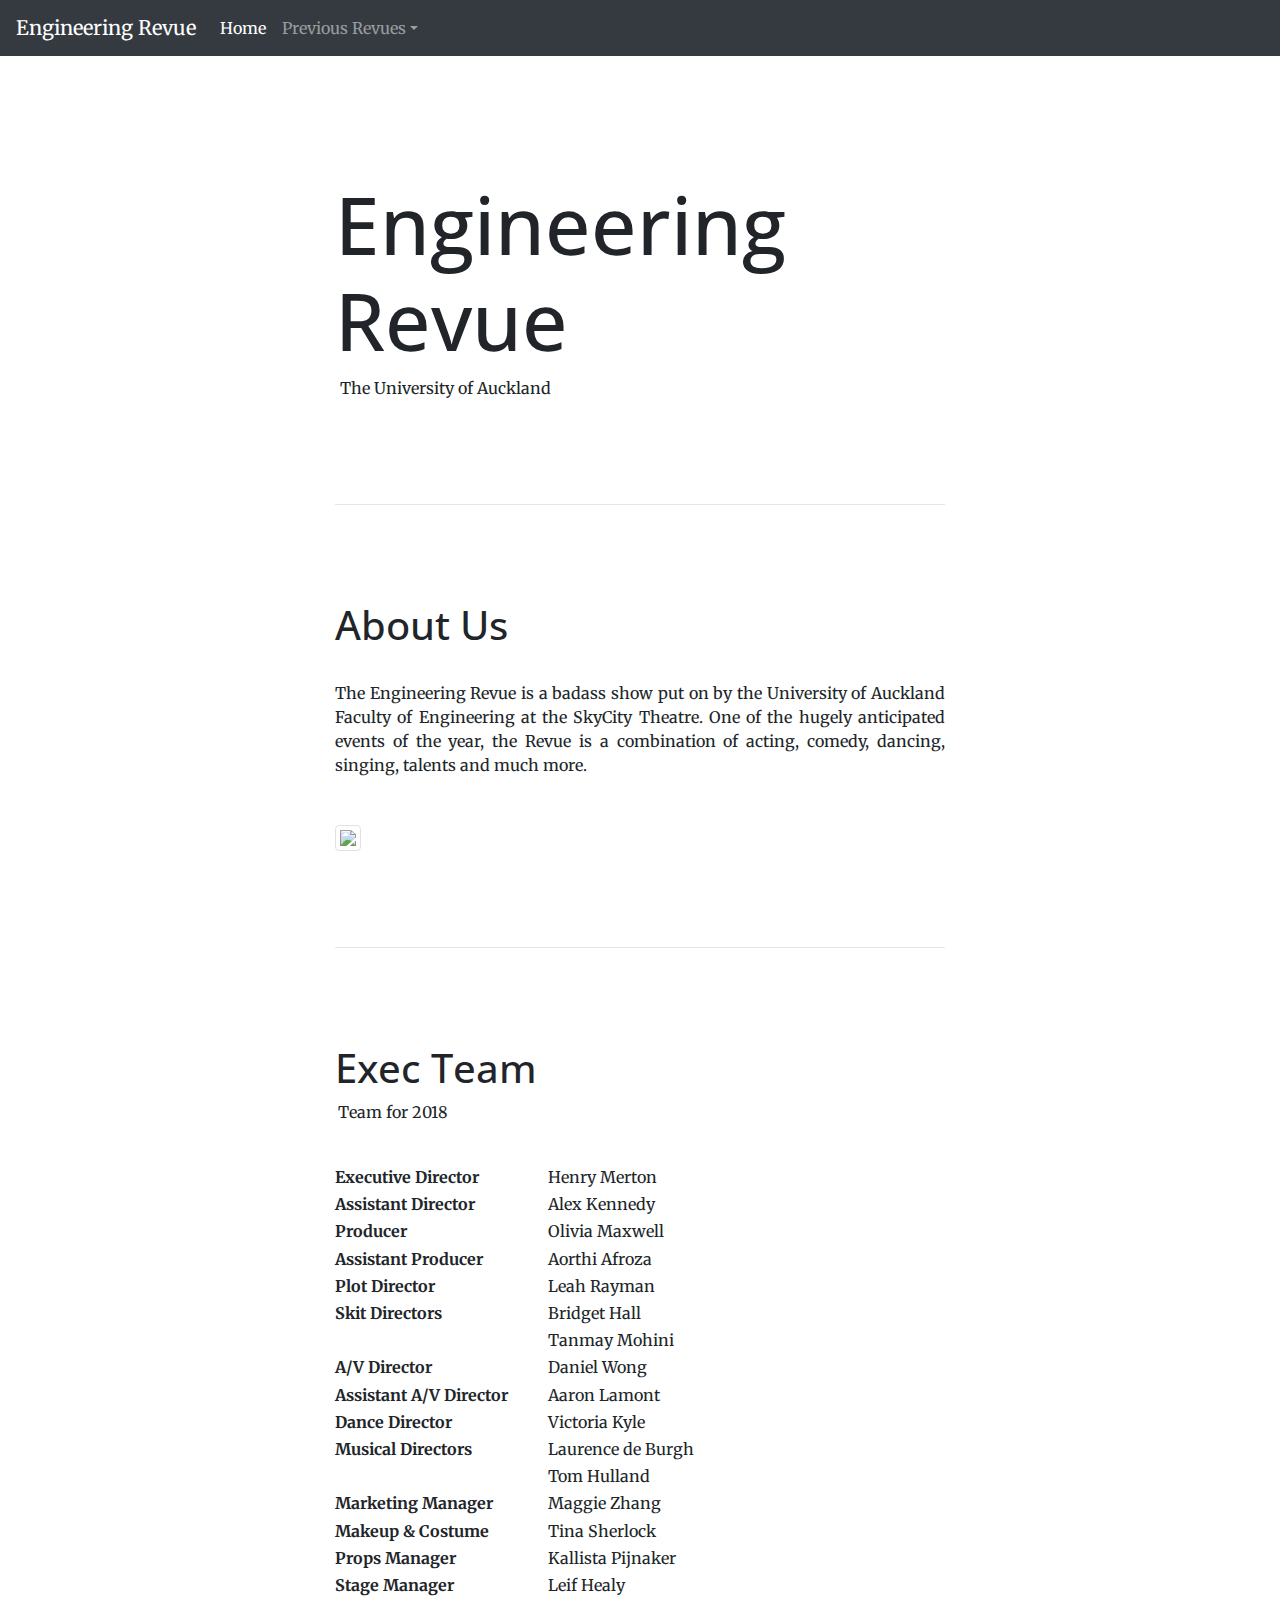
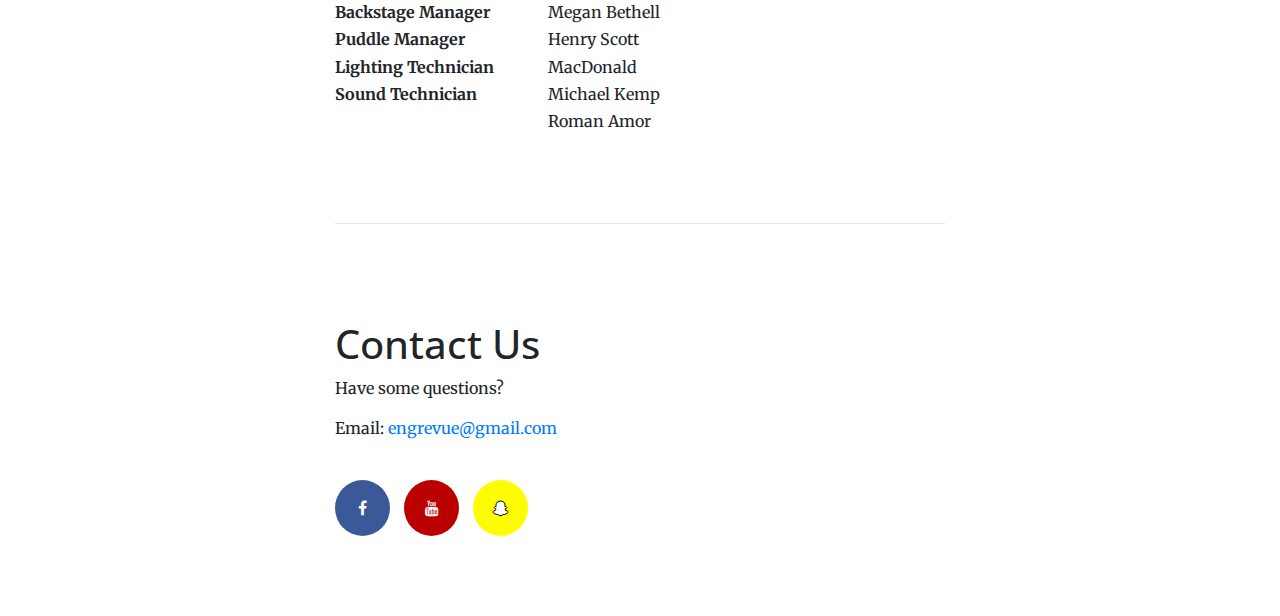
==== index.html @ 1dae5ab6 "Added bottom margin" ====
<!doctype html>
<html lang="en">
  <head>
    <meta charset="utf-8">
    <meta name="viewport" content="width=device-width, initial-scale=1, shrink-to-fit=no">
    <meta name="description" content="">
    <meta name="author" content="">
    <!-- <link rel="icon" href="../../../../favicon.ico"> -->

    <title>Engineering Revue</title>

    <!-- Bootstrap core CSS -->
    <link href="css/bootstrap.min.css" rel="stylesheet">

    <!-- Custom styles for this template -->
    <link href="css/style.css" rel="stylesheet">

    <!-- Google Fonts -->
    <link href="https://fonts.googleapis.com/css?family=Merriweather:400,700|Open+Sans:700" rel="stylesheet">

    <!-- Font Awesome -->
    <link rel="stylesheet" href="https://cdnjs.cloudflare.com/ajax/libs/font-awesome/4.7.0/css/font-awesome.min.css">
  </head>

  <body>
    <nav class="navbar navbar-expand-md navbar-dark bg-dark fixed-top">
      <a class="navbar-brand" href="index.html">Engineering Revue</a>
      <button class="navbar-toggler" type="button" data-toggle="collapse" data-target="#navbarsExampleDefault" aria-controls="navbarsExampleDefault" aria-expanded="false" aria-label="Toggle navigation">
        <span class="navbar-toggler-icon"></span>
      </button>

      <div class="collapse navbar-collapse" id="navbarsExampleDefault">
        <ul class="navbar-nav mr-auto">
          <li class="nav-item active">
            <a class="nav-link" href="index.html#home">Home <span class="sr-only">(current)</span></a>
          </li>
          <!-- <li class="nav-item">
            <a class="nav-link" href="#">Link</a>
          </li> -->
          <li class="nav-item dropdown">
            <a class="nav-link dropdown-toggle" id="dropdown01" data-toggle="dropdown" aria-haspopup="true" aria-expanded="false">Previous Revues</a>
            <div class="dropdown-menu" aria-labelledby="dropdown01">
              <a class="dropdown-item" href="#">2017 - 21 Symonds Street</a>
              <a class="dropdown-item" href="#">2016 - Avengineers</a>
              <a class="dropdown-item" href="#">2015 - Hack to the Future</a>
            </div>
          </li>
        </ul>
      </div>
    </nav>

    <div class="container-fluid">
      <div class="row" id="home">
        <div class="col-md-6 offset-md-3">
          <div class="section top">
            <h1 class="title-text">Engineering<br>Revue</h1>
            <p class="subtitle-text">The University of Auckland</p>
            <br><br><br>
            <hr>
          </div>
        </div>
      </div>

      <!-- About Section -->
      <div class="row">
        <div class="col-md-6 offset-md-3">
          <div class="section">
              <h1>About Us</h1>
              <br>
              <p align="justify">The Engineering Revue is a badass show put on by the University of Auckland Faculty of Engineering at the SkyCity Theatre. 
                One of the hugely anticipated events of the year, the Revue is a combination of acting, comedy, dancing, singing, talents and much more.
              </p>
              
              <img src="img/cast_photo.jpg" class="img-thumbnail images" style="width: 100%; height: auto">

              <br><br><br>
              <hr>
          </div>
        </div>
      </div>
      <!-- /About Section -->

      <!-- Exec Section -->
      <div class="row">
        <div class="col-md-6 offset-md-3">
          <div class="section">
              <h1>Exec Team</h1>
              <p class="subtitle">Team for 2018</p>

              <br>

              <div class="row"  style="line-height: 170%">
                <div class="col-md-4" style="font-weight: 700;">
                  Executive Director<br>
                  Assistant Director<br>
                  Producer<br>
                  Assistant Producer<br>
                  Plot Director<br>
                  Skit Directors<br><br>
                  A/V Director<br>
                  Assistant A/V Director<br>
                  Dance Director<br>
                  Musical Directors<br><br>
                  Marketing Manager<br>
                  Makeup & Costume<br>
                  Props Manager<br>
                  Stage Manager<br>
                  Backstage Manager<br>
                  Puddle Manager<br>
                  Lighting Technician<br>
                  Sound Technician
                </div>
                <div class="col-md-4">
                  Henry Merton<br>
                  Alex Kennedy<br>
                  Olivia Maxwell<br>
                  Aorthi Afroza<br>
                  Leah Rayman<br>
                  Bridget Hall<br>
                  Tanmay Mohini<br>
                  Daniel Wong<br>
                  Aaron Lamont<br>
                  Victoria Kyle<br>
                  Laurence de Burgh<br>
                  Tom Hulland<br>
                  Maggie Zhang<br>
                  Tina Sherlock<br>
                  Kallista Pijnaker<br>
                  Leif Healy<br>
                  Megan Bethell<br>
                  Henry Scott MacDonald<br>
                  Michael Kemp<br>
                  Roman Amor<br>
                </div>
              </div>

              <br><br><br>
              <hr>
          </div>
        </div>
      </div>
      <!-- /Exec Section -->

      <!-- Contact Section -->
      <div class="row">
          <div class="col-md-6 offset-md-3">
            <div class="section contact">
                <h1>Contact Us</h1>
                <p>Have some questions?</p>
                <p>Email: <a href="mailto:engrevue@gmail.com?Subject=Website%20Contact">engrevue@gmail.com</a></p>
                <br>
                <a href="https://www.facebook.com/EngineeringRevue/" class="fa fa-facebook"></a>
                <a href="https://www.youtube.com/user/Engrevue" class="fa fa-youtube"></a>
                <a href="https://www.snapchat.com/add/engrevue" class="fa fa-snapchat-ghost"></a>
            </div>
          </div>
        </div>
        <!-- /Contact Section -->
    </div>

    <!-- Bootstrap core JavaScript
    ================================================== -->
    <!-- Placed at the end of the document so the pages load faster -->
    <script src="https://code.jquery.com/jquery-3.3.1.min.js"crossorigin="anonymous"></script>
    <script>window.jQuery || document.write('<script src="js/jquery-3.3.1.min.js"><\/script>')</script>
    <script src="js/popper.min.js"></script>
    <script src="js/bootstrap.min.js"></script>
  </body>
</html>
---- css/style.css ----
body {
  background-color: white;
  font-family: 'Merriweather', serif;
  margin-top:  5rem;
  min-width: 410px;
}
h1, h2, h3, h4, h5, h6 {
  font-family: 'Open Sans', sans-serif;
}
.title-text {
  font-size: 5rem;
}
.subtitle-text {
  margin-left: 5px;
}
.subtitle {
  margin-left: 3px;
}
.section {
  padding-top: 4rem;
  margin-bottom: 2rem;
}
.section.top {
  padding-top: 6rem;
}
.section.contact {
  margin-bottom: 5rem;
}
.images {
  margin-top: 2rem;
  margin-bottom: 2rem;
}
.fa {
  padding: 20px;
  margin-right: 10px;
  font-size: 30px;
  width: 55px;
  text-align: center;
  text-decoration: none;
  border-radius: 50%;
}
.fa:hover {
  opacity: 0.7;
}
.fa-facebook {
  background: #3B5998;
  color: white;
}
.fa-youtube {
  background: #bb0000;
  color: white;
}
.fa-snapchat-ghost {
  background: #fffc00;
  color: white;
  text-shadow: -1px 0 black, 0 1px black, 1px 0 black, 0 -1px black;
}
@media only screen and (max-width: 550px) {
  .title-text {
    font-size: 4rem;
  }
  .section {
    padding-top: 2rem;
  }
}
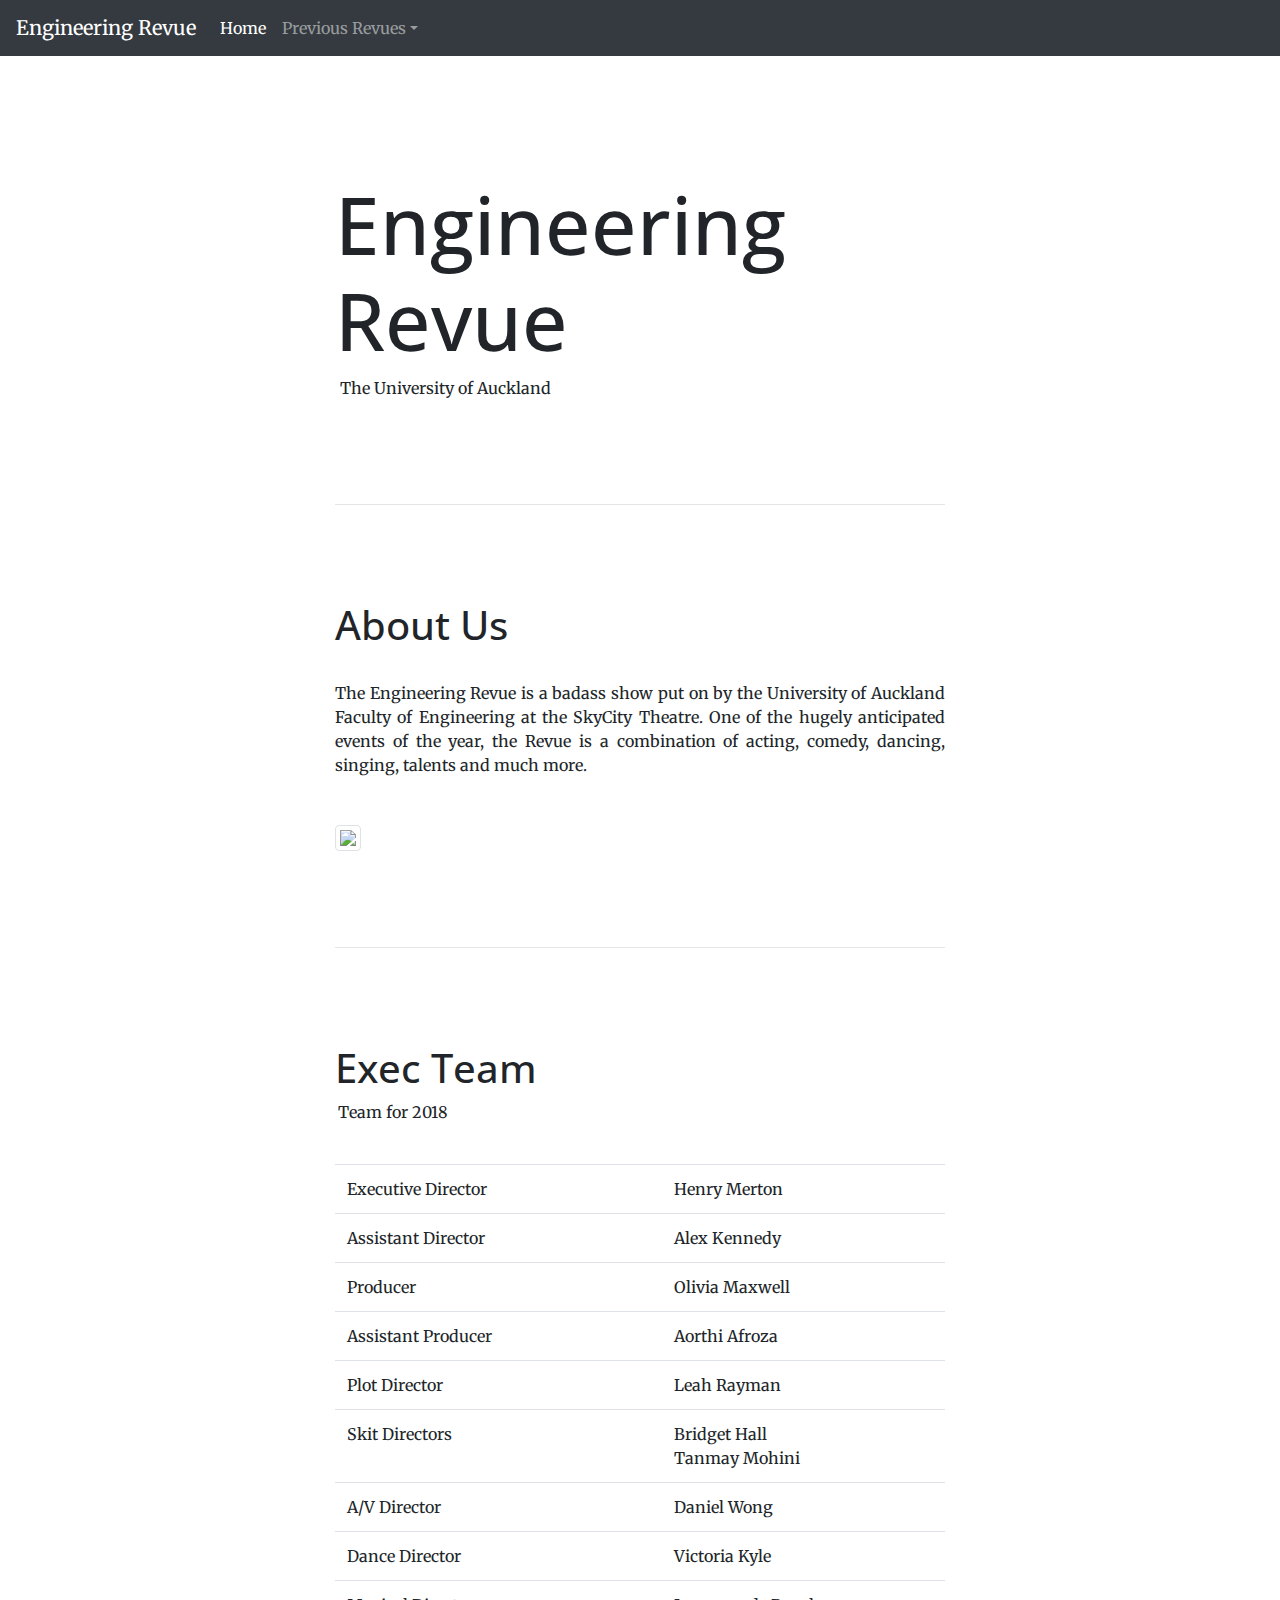
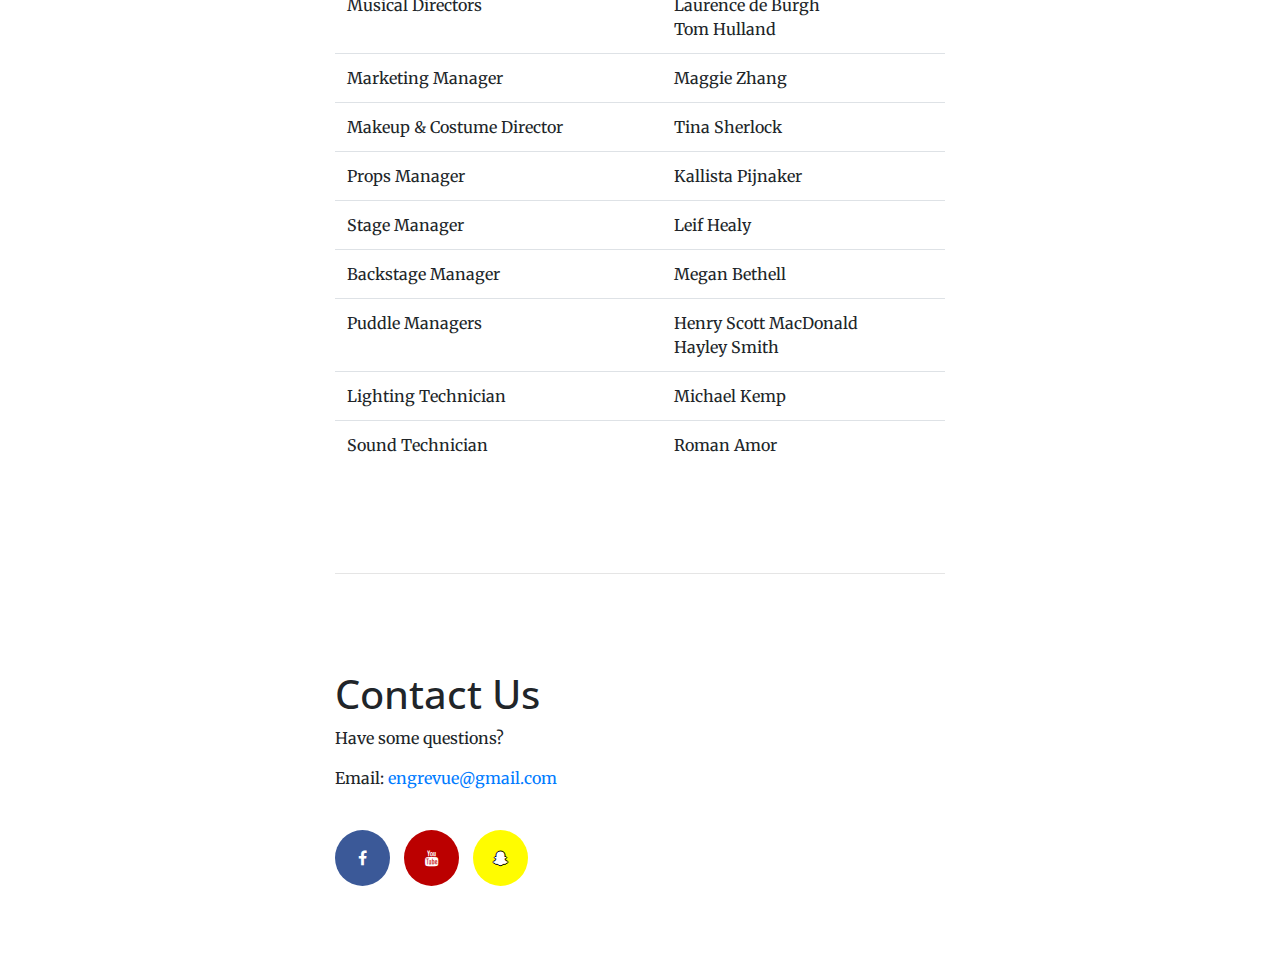
==== commit 62bd055e: "Made the Execs a table for mobile responsiveness" ====
--- a/index.html
+++ b/index.html
@@ -89,49 +89,79 @@
 
               <br>
 
-              <div class="row"  style="line-height: 170%">
-                <div class="col-md-4" style="font-weight: 700;">
-                  Executive Director<br>
-                  Assistant Director<br>
-                  Producer<br>
-                  Assistant Producer<br>
-                  Plot Director<br>
-                  Skit Directors<br><br>
-                  A/V Director<br>
-                  Assistant A/V Director<br>
-                  Dance Director<br>
-                  Musical Directors<br><br>
-                  Marketing Manager<br>
-                  Makeup & Costume<br>
-                  Props Manager<br>
-                  Stage Manager<br>
-                  Backstage Manager<br>
-                  Puddle Manager<br>
-                  Lighting Technician<br>
-                  Sound Technician
-                </div>
-                <div class="col-md-4">
-                  Henry Merton<br>
-                  Alex Kennedy<br>
-                  Olivia Maxwell<br>
-                  Aorthi Afroza<br>
-                  Leah Rayman<br>
-                  Bridget Hall<br>
-                  Tanmay Mohini<br>
-                  Daniel Wong<br>
-                  Aaron Lamont<br>
-                  Victoria Kyle<br>
-                  Laurence de Burgh<br>
-                  Tom Hulland<br>
-                  Maggie Zhang<br>
-                  Tina Sherlock<br>
-                  Kallista Pijnaker<br>
-                  Leif Healy<br>
-                  Megan Bethell<br>
-                  Henry Scott MacDonald<br>
-                  Michael Kemp<br>
-                  Roman Amor<br>
-                </div>
+              <div class="table-responsive">
+                <table class="table table-hover">
+                  <tbody>
+                    <tr>
+                      <td>Executive Director</td>
+                      <td>Henry Merton</td>
+                    </tr>
+                    <tr>
+                      <td>Assistant Director</td>
+                      <td>Alex Kennedy</td>
+                    </tr>
+                    <tr>
+                      <td>Producer</td>
+                      <td>Olivia Maxwell</td>
+                    </tr>
+                    <tr>
+                      <td>Assistant Producer</td>
+                      <td>Aorthi Afroza</td>
+                    </tr>
+                    <tr>
+                      <td>Plot Director</td>
+                      <td>Leah Rayman</td>
+                    </tr>
+                    <tr>
+                      <td>Skit Directors</td>
+                      <td>Bridget Hall<br>Tanmay Mohini</td>
+                    </tr>
+                    <tr>
+                      <td>A/V Director</td>
+                      <td>Daniel Wong</td>
+                    </tr>      
+                    <tr>
+                      <td>Dance Director</td>
+                      <td>Victoria Kyle</td>
+                    </tr>   
+                    <tr>
+                      <td>Musical Directors</td>
+                      <td>Laurence de Burgh<br>Tom Hulland</td>
+                    </tr>  
+                    <tr>
+                      <td>Marketing Manager</td>
+                      <td>Maggie Zhang</td>
+                    </tr> 
+                    <tr>
+                      <td>Makeup & Costume Director</td>
+                      <td>Tina Sherlock</td>
+                    </tr>   
+                    <tr>
+                      <td>Props Manager</td>
+                      <td>Kallista Pijnaker</td>
+                    </tr>      
+                    <tr>
+                      <td>Stage Manager</td>
+                      <td>Leif Healy</td>
+                    </tr>    
+                    <tr>
+                      <td>Backstage Manager</td>
+                      <td>Megan Bethell</td>
+                    </tr> 
+                    <tr>
+                      <td>Puddle Managers</td>
+                      <td>Henry Scott MacDonald<br>Hayley Smith</td>
+                    </tr> 
+                    <tr>
+                      <td>Lighting Technician</td>
+                      <td>Michael Kemp</td>
+                    </tr> 
+                    <tr>
+                      <td>Sound Technician</td>
+                      <td>Roman Amor</td>
+                    </tr> 
+                  </tbody>
+                </table>
               </div>
 
               <br><br><br>
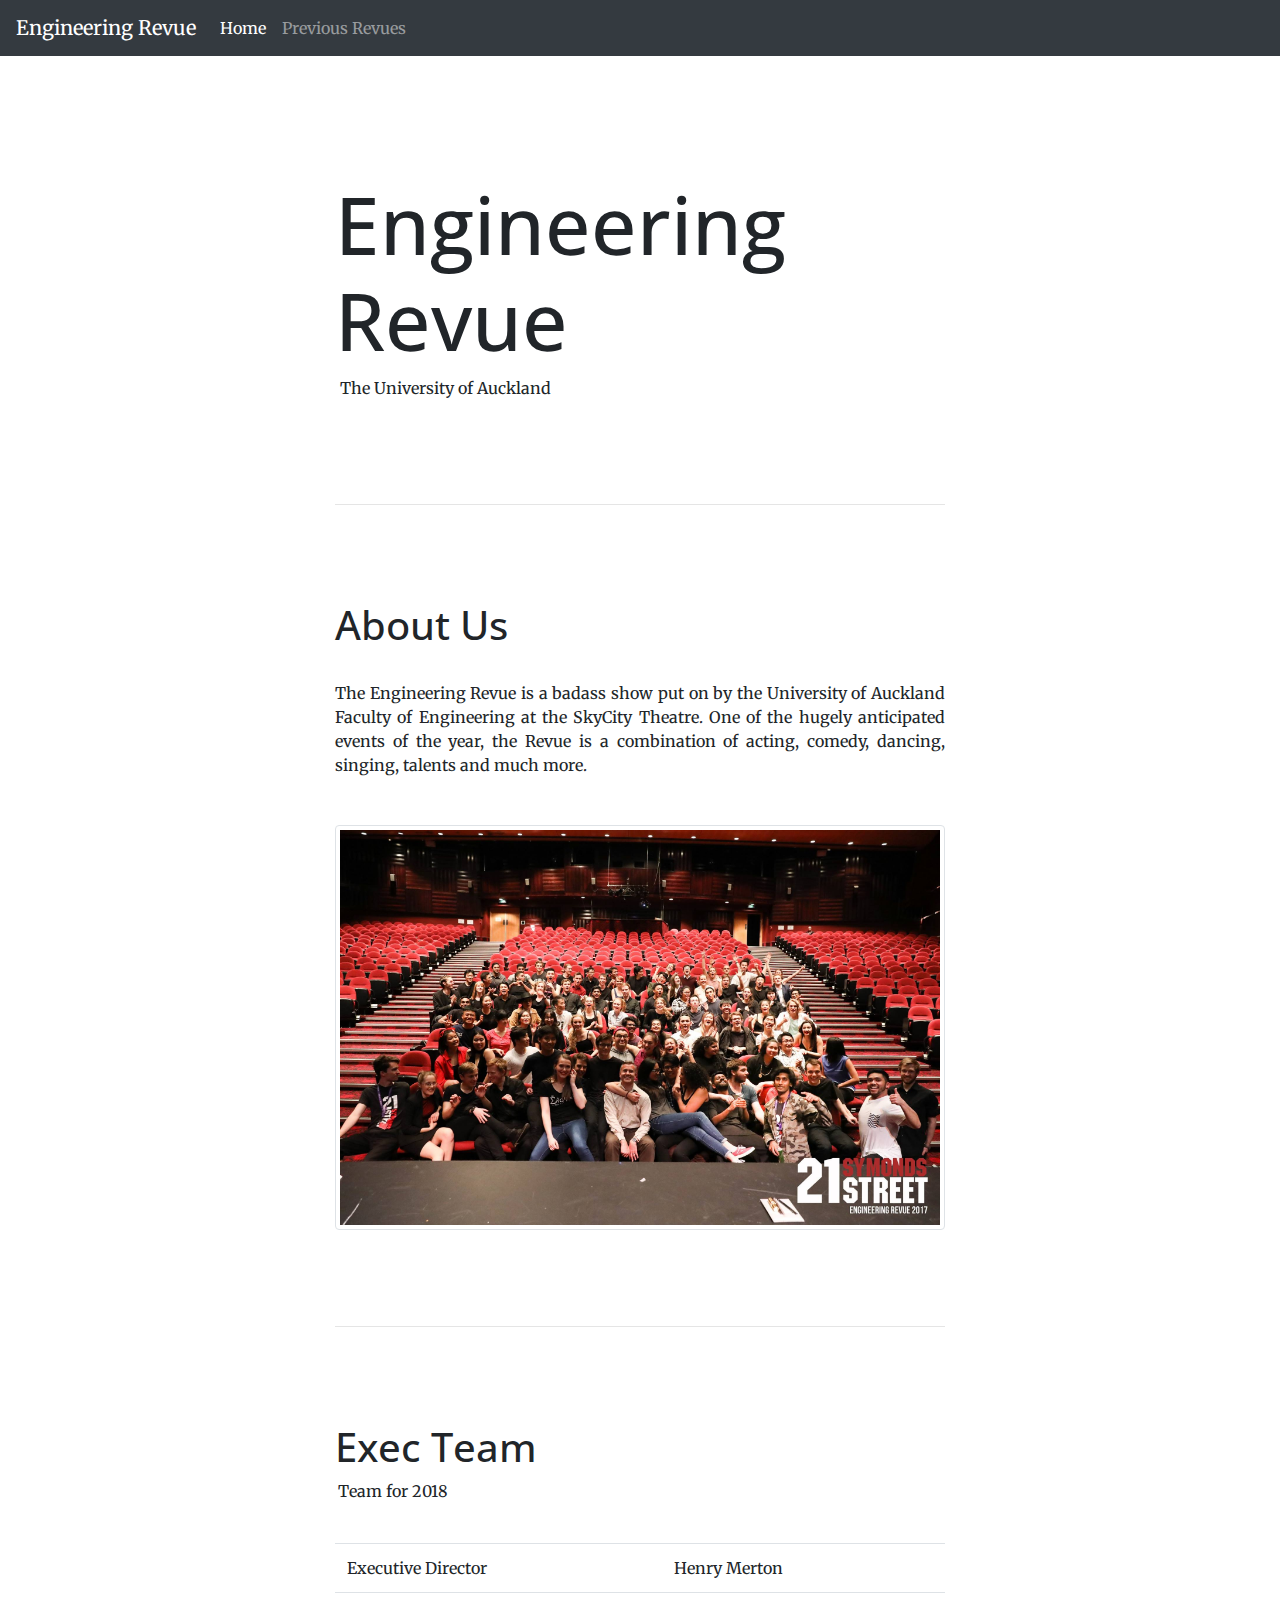
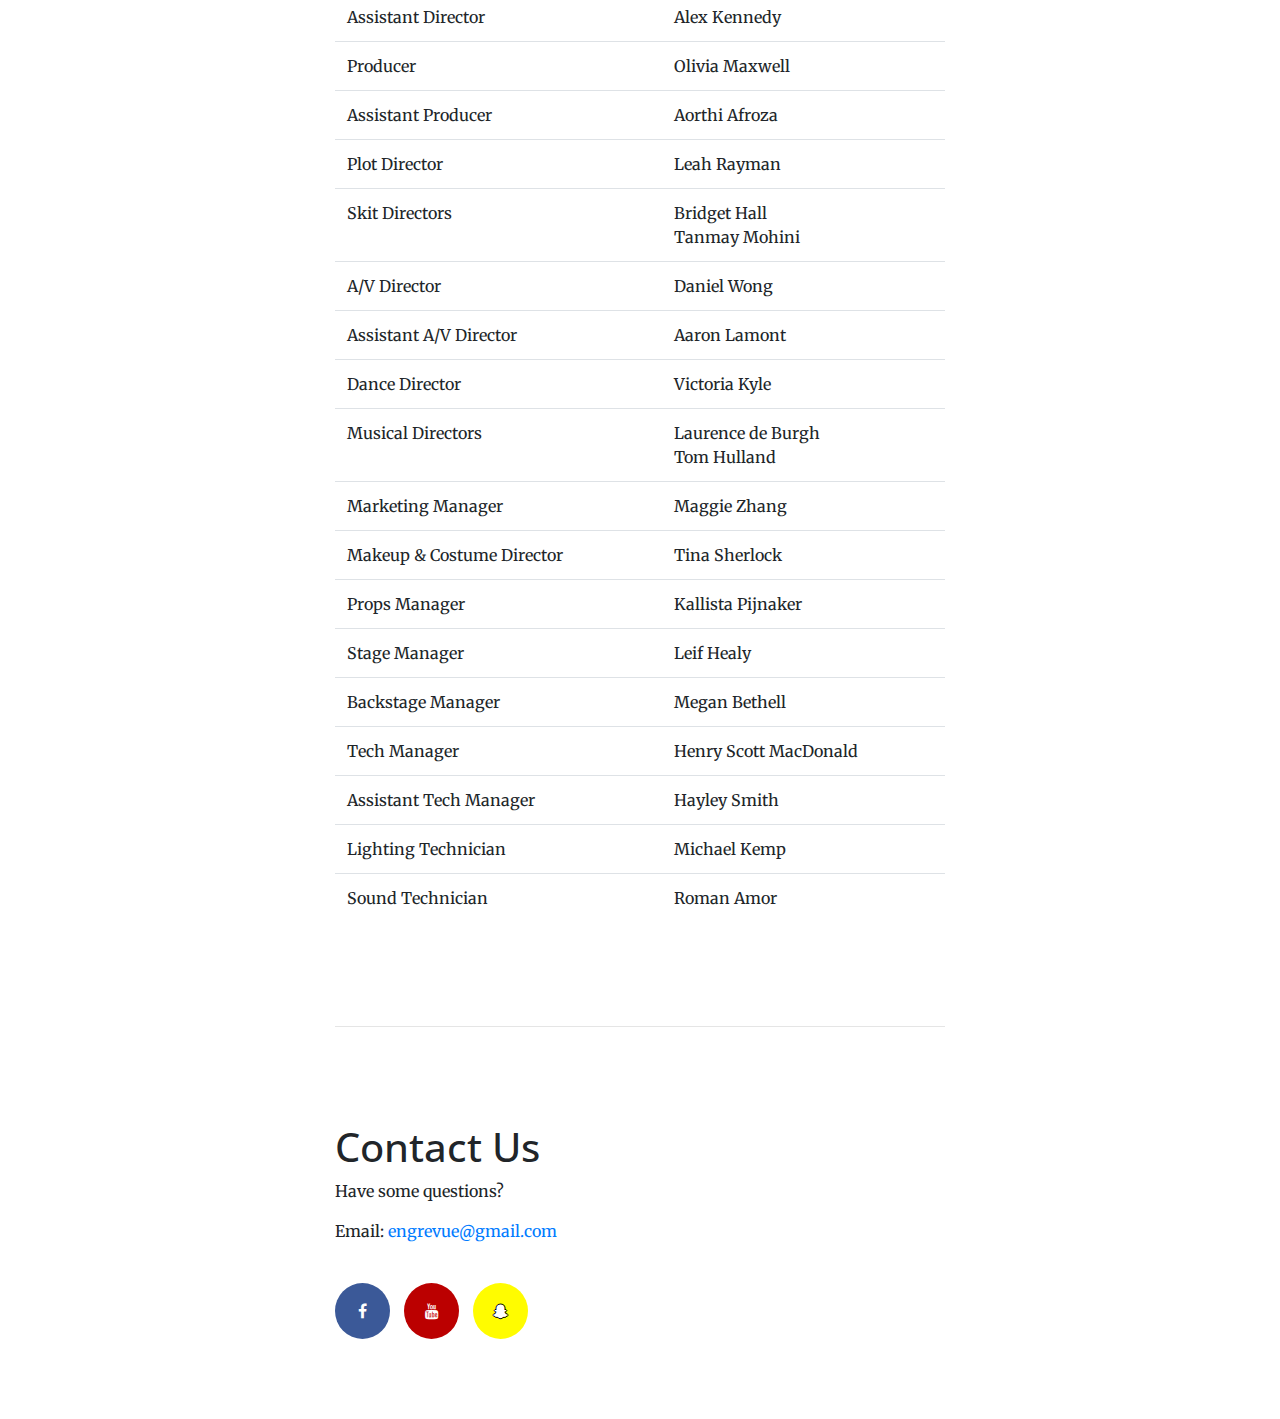
==== commit fdcbb0bc: "Added videos to 2016 along with photos" ====
--- a/index.html
+++ b/index.html
@@ -3,8 +3,8 @@
   <head>
     <meta charset="utf-8">
     <meta name="viewport" content="width=device-width, initial-scale=1, shrink-to-fit=no">
-    <meta name="description" content="">
-    <meta name="author" content="">
+    <meta name="description" content="UoA Engineering Revue">
+    <meta name="author" content="Daniel Wong">
     <!-- <link rel="icon" href="../../../../favicon.ico"> -->
 
     <title>Engineering Revue</title>
@@ -34,16 +34,8 @@
           <li class="nav-item active">
             <a class="nav-link" href="index.html#home">Home <span class="sr-only">(current)</span></a>
           </li>
-          <!-- <li class="nav-item">
-            <a class="nav-link" href="#">Link</a>
-          </li> -->
-          <li class="nav-item dropdown">
-            <a class="nav-link dropdown-toggle" id="dropdown01" data-toggle="dropdown" aria-haspopup="true" aria-expanded="false">Previous Revues</a>
-            <div class="dropdown-menu" aria-labelledby="dropdown01">
-              <a class="dropdown-item" href="#">2017 - 21 Symonds Street</a>
-              <a class="dropdown-item" href="#">2016 - Avengineers</a>
-              <a class="dropdown-item" href="#">2015 - Hack to the Future</a>
-            </div>
+          <li class="nav-item">
+            <a class="nav-link" href="previous/previous.html">Previous Revues</a>
           </li>
         </ul>
       </div>
@@ -71,7 +63,7 @@
                 One of the hugely anticipated events of the year, the Revue is a combination of acting, comedy, dancing, singing, talents and much more.
               </p>
               
-              <img src="img/cast_photo.jpg" class="img-thumbnail images" style="width: 100%; height: auto">
+              <img src="img/cast_2017.jpg" class="img-thumbnail images" style="width: 100%; height: auto">
 
               <br><br><br>
               <hr>
@@ -119,7 +111,11 @@
                     <tr>
                       <td>A/V Director</td>
                       <td>Daniel Wong</td>
-                    </tr>      
+                    </tr>
+                    <tr>
+                      <td>Assistant A/V Director</td>
+                      <td>Aaron Lamont</td>
+                    </tr>         
                     <tr>
                       <td>Dance Director</td>
                       <td>Victoria Kyle</td>
@@ -149,8 +145,12 @@
                       <td>Megan Bethell</td>
                     </tr> 
                     <tr>
-                      <td>Puddle Managers</td>
-                      <td>Henry Scott MacDonald<br>Hayley Smith</td>
+                      <td>Tech Manager</td>
+                      <td>Henry Scott MacDonald</td>
+                    </tr> 
+                    <tr>
+                      <td>Assistant Tech Manager</td>
+                      <td>Hayley Smith</td>
                     </tr> 
                     <tr>
                       <td>Lighting Technician</td>
@@ -174,7 +174,7 @@
       <!-- Contact Section -->
       <div class="row">
           <div class="col-md-6 offset-md-3">
-            <div class="section contact">
+            <div class="section bottom">
                 <h1>Contact Us</h1>
                 <p>Have some questions?</p>
                 <p>Email: <a href="mailto:engrevue@gmail.com?Subject=Website%20Contact">engrevue@gmail.com</a></p>
--- a/css/style.css
+++ b/css/style.css
@@ -23,12 +23,16 @@
 .section.top {
   padding-top: 6rem;
 }
-.section.contact {
+.section.bottom {
   margin-bottom: 5rem;
 }
 .images {
   margin-top: 2rem;
   margin-bottom: 2rem;
+}
+.image-fill {
+  width: 100%;
+  height: auto;
 }
 .fa {
   padding: 20px;
@@ -55,6 +59,29 @@
   color: white;
   text-shadow: -1px 0 black, 0 1px black, 1px 0 black, 0 -1px black;
 }
+.videoWrapper {
+	position: relative;
+	padding-bottom: 56.25%; /* 16:9 */
+	padding-top: 25px;
+	height: 0;
+}
+.videoWrapper iframe {
+	position: absolute;
+	top: 0;
+	left: 0;
+	width: 100%;
+	height: 100%;
+}
+.listing {
+  margin: 2rem;
+  margin-bottom: 4rem;
+}
+.poster {
+  width: 100%; 
+  height: auto; 
+  margin-top: 8px;
+  margin-bottom: 1rem;
+}
 @media only screen and (max-width: 550px) {
   .title-text {
     font-size: 4rem;
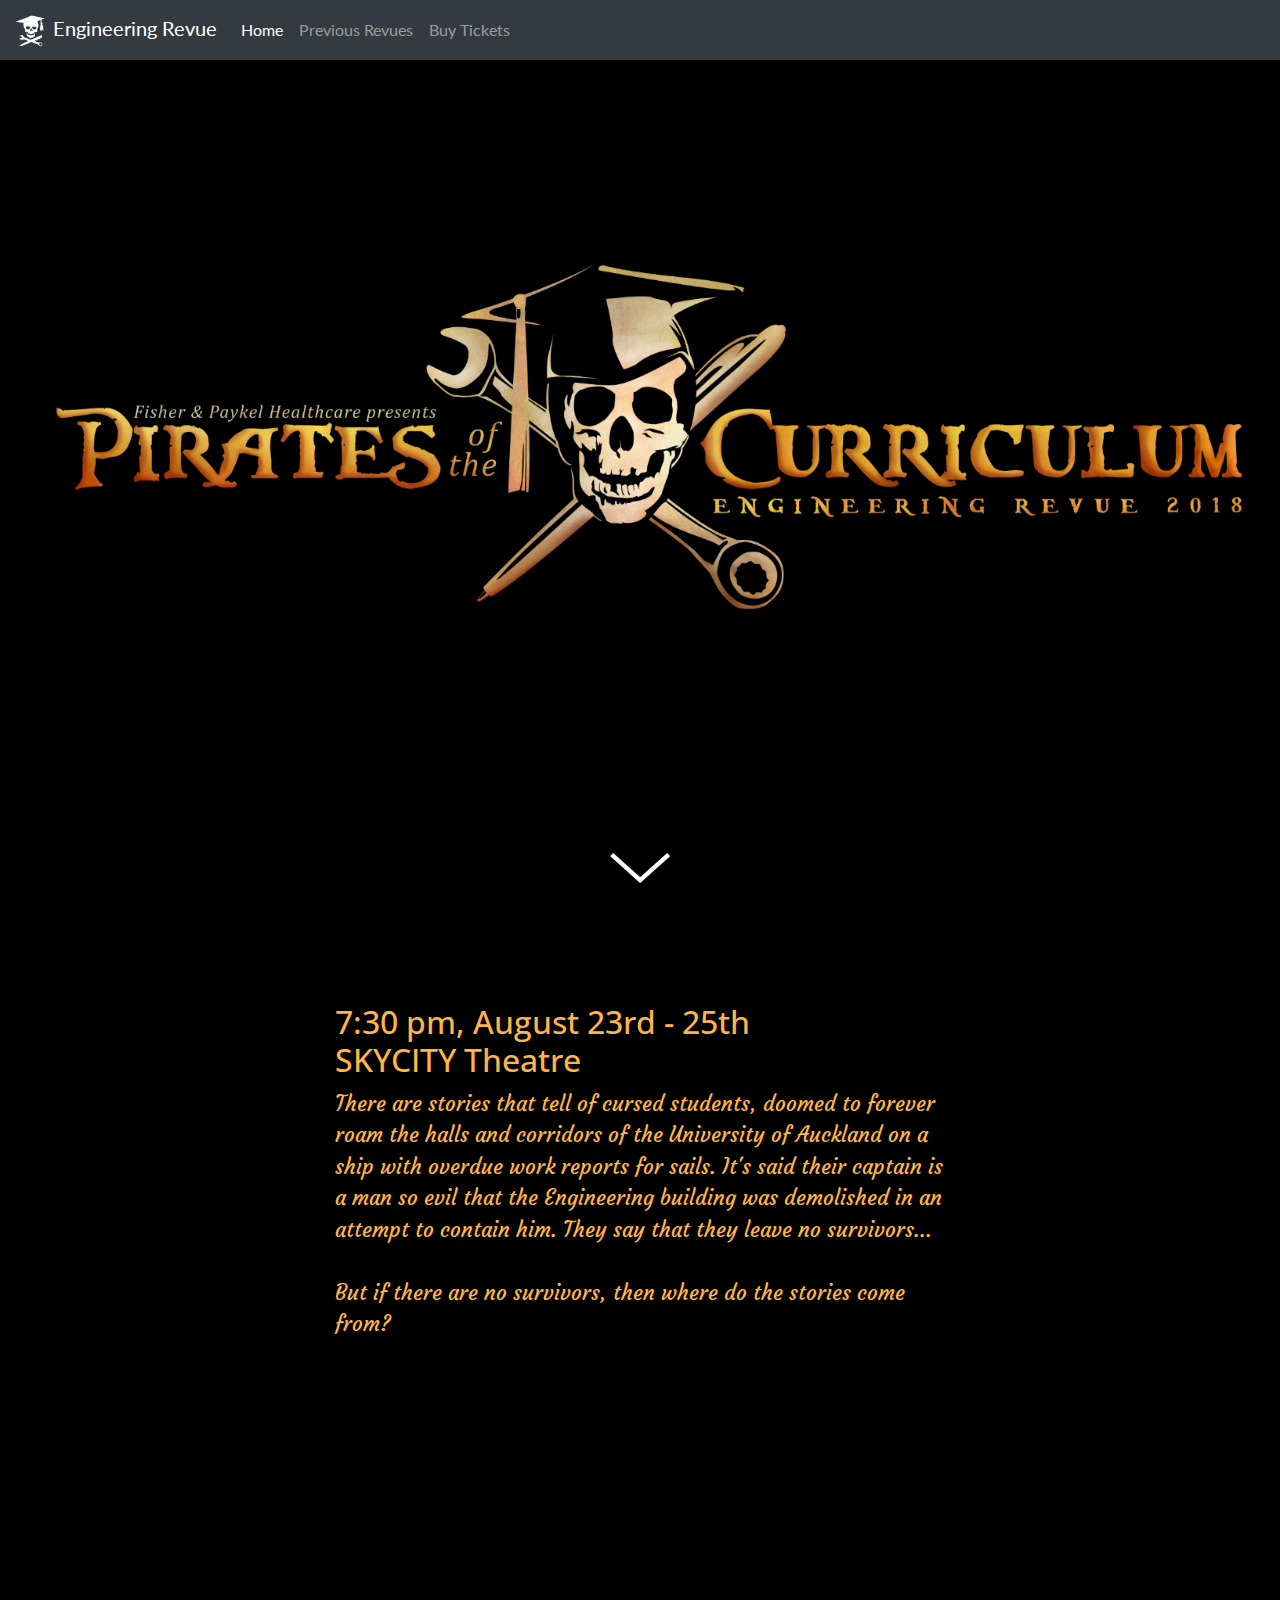
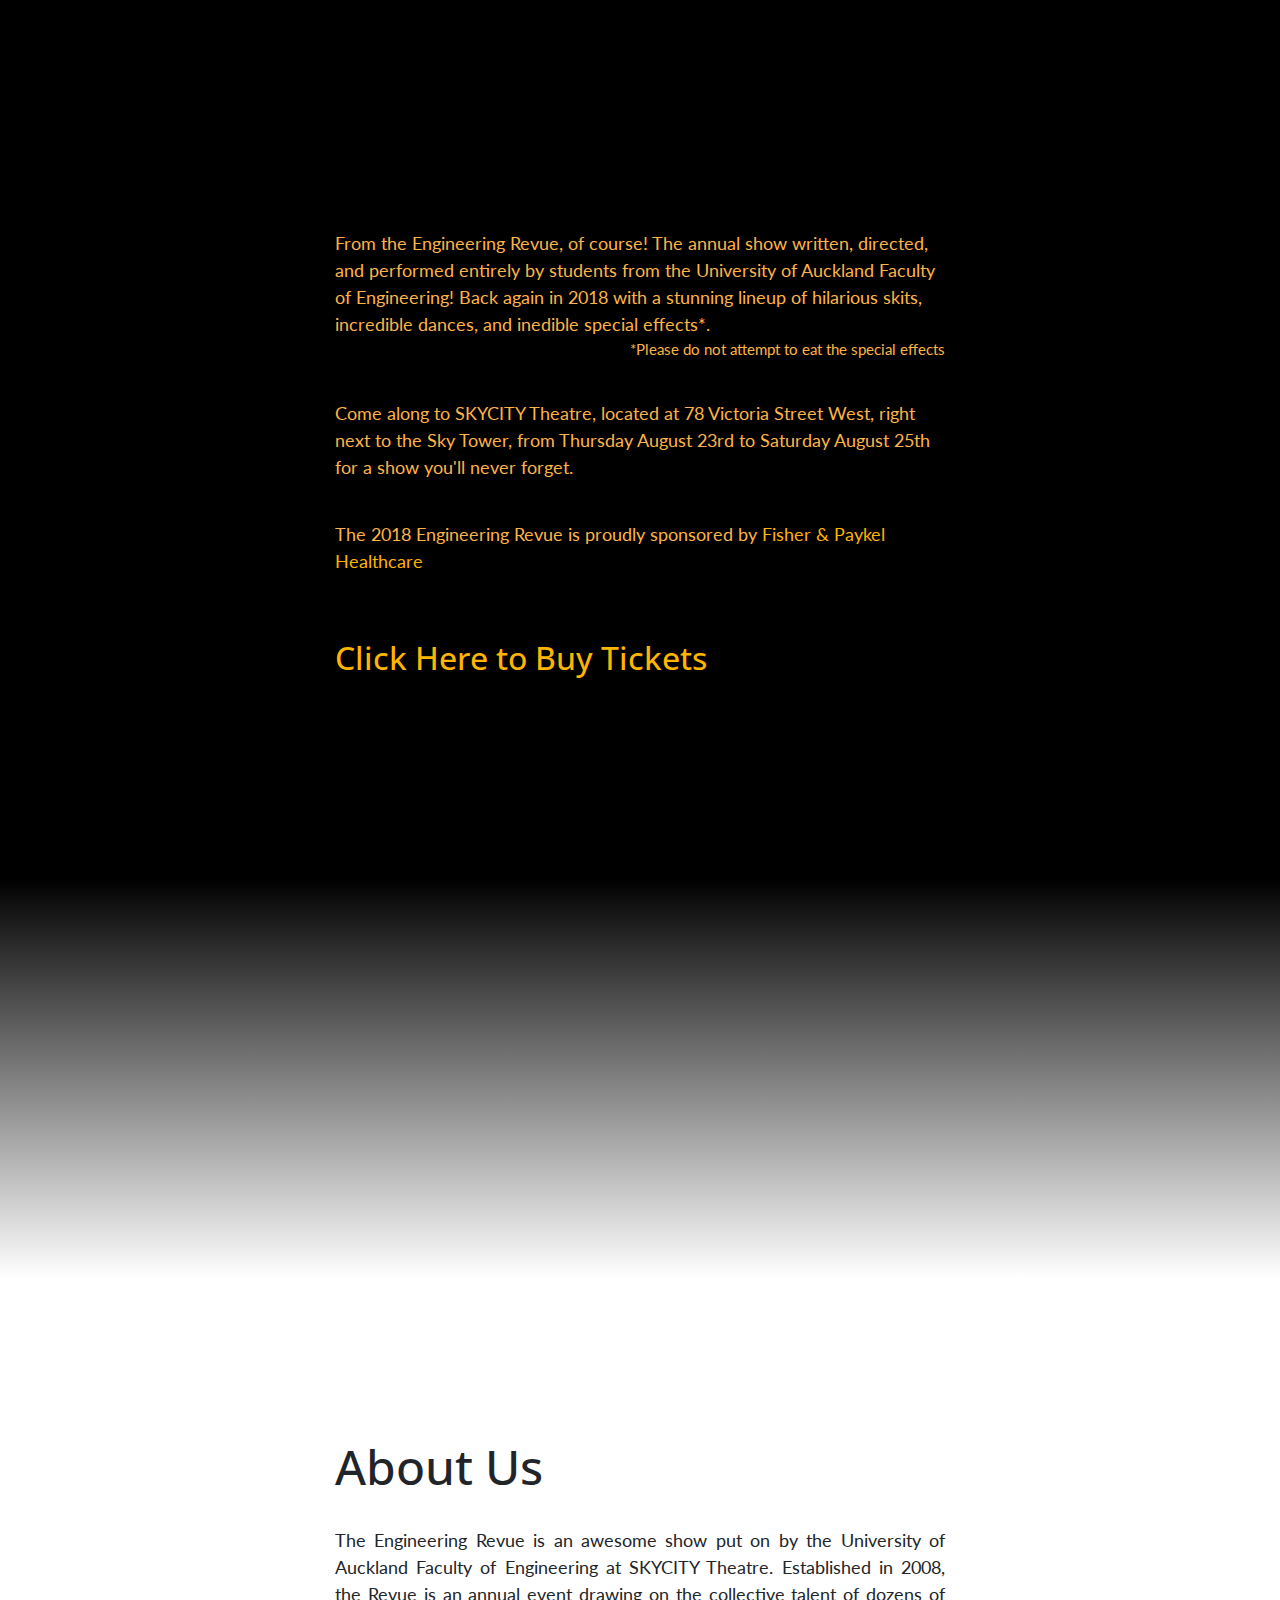
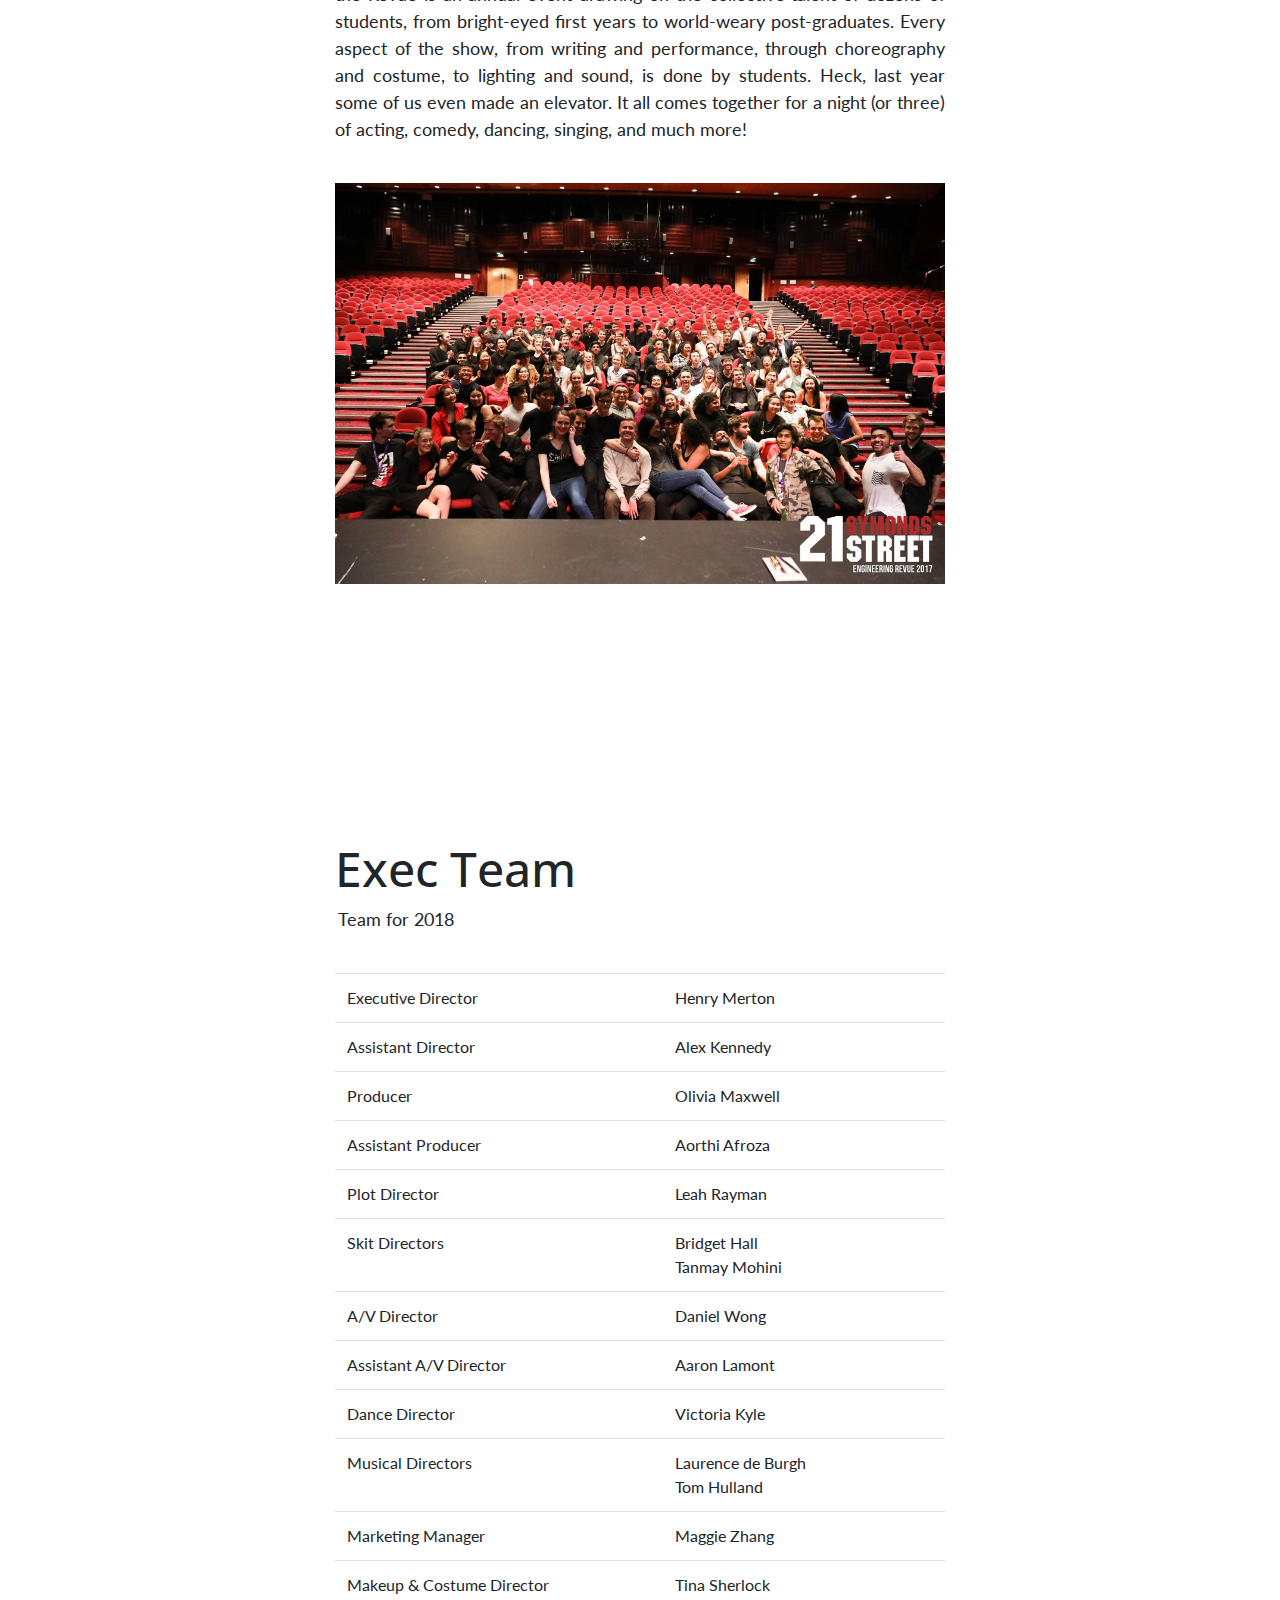
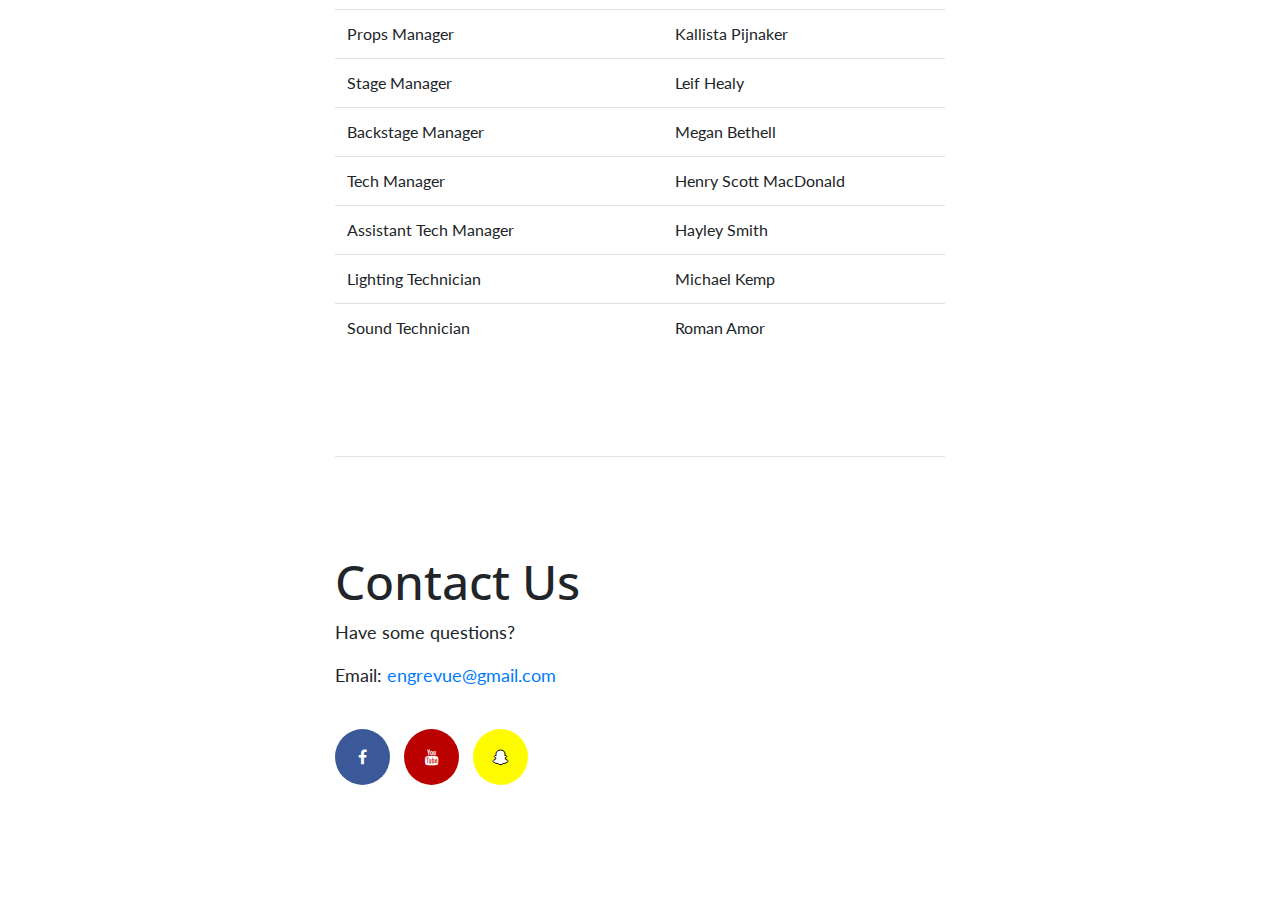
==== commit 05832982: "2018 Change" ====
--- a/index.html
+++ b/index.html
@@ -5,7 +5,7 @@
     <meta name="viewport" content="width=device-width, initial-scale=1, shrink-to-fit=no">
     <meta name="description" content="UoA Engineering Revue">
     <meta name="author" content="Daniel Wong">
-    <!-- <link rel="icon" href="../../../../favicon.ico"> -->
+    <link rel="icon" href="img/favicon.png">
 
     <title>Engineering Revue</title>
 
@@ -13,10 +13,10 @@
     <link href="css/bootstrap.min.css" rel="stylesheet">
 
     <!-- Custom styles for this template -->
-    <link href="css/style.css" rel="stylesheet">
+    <link href="css/index-style.css" rel="stylesheet">
 
     <!-- Google Fonts -->
-    <link href="https://fonts.googleapis.com/css?family=Merriweather:400,700|Open+Sans:700" rel="stylesheet">
+    <link href="https://fonts.googleapis.com/css?family=Lato:400,700|Open+Sans:700|Courgette" rel="stylesheet">
 
     <!-- Font Awesome -->
     <link rel="stylesheet" href="https://cdnjs.cloudflare.com/ajax/libs/font-awesome/4.7.0/css/font-awesome.min.css">
@@ -24,7 +24,10 @@
 
   <body>
     <nav class="navbar navbar-expand-md navbar-dark bg-dark fixed-top">
-      <a class="navbar-brand" href="index.html">Engineering Revue</a>
+      <a class="navbar-brand" href="index.html">
+        <img src="img/navBarIcon.png" style="height: 32px;">
+        Engineering Revue
+      </a>
       <button class="navbar-toggler" type="button" data-toggle="collapse" data-target="#navbarsExampleDefault" aria-controls="navbarsExampleDefault" aria-expanded="false" aria-label="Toggle navigation">
         <span class="navbar-toggler-icon"></span>
       </button>
@@ -37,37 +40,92 @@
           <li class="nav-item">
             <a class="nav-link" href="previous/previous.html">Previous Revues</a>
           </li>
+          <li class="nav-item">
+            <a class="nav-link" href="https://premier.ticketek.co.nz/shows/show.aspx?sh=ENGREVUE18">Buy Tickets</a>
+          </li>
         </ul>
       </div>
     </nav>
 
     <div class="container-fluid">
-      <div class="row" id="home">
+      <!-- Banner Image -->
+      <div class="row">
+        <div class="col-md-12 pirates">
+          <img src="img/2018banner.png" class="image-fill pirate-center">
+          <div class="glyphPosition">
+              <center><img style="height: 30px; width: auto;" id="downarrow" src="img/downarrow.png"></center>
+          </div>
+        </div>
+      </div>
+
+      <!-- Show info -->
+      <div class="row pirates desc" id="pirates">
+        <div class="col-md-6 offset-md-3" style="margin-top: 100px">
+          <h2 class="pirate-text-color"> 7:30 pm, August 23rd - 25th<br>SKYCITY Theatre </h2>
+          <p class="pirate-font pirate-text-color" style="font-size: 21px;">
+              There are stories that tell of cursed students, doomed to forever roam the halls and corridors of the University of Auckland on 
+              a ship with overdue work reports for sails. It's said their captain is a man so evil that the Engineering building was demolished 
+              in an attempt to contain him. They say that they leave no survivors...
+              <br><br>But if there are no survivors, then where do the stories come from?
+          </p>
+          <br>
+          <iframe width="100%" height="420" src="https://www.youtube.com/embed/r1kPS_8j4wI" frameborder="0" allow="autoplay; encrypted-media" allowfullscreen></iframe>
+          <br><br>
+          <p class="pirate-text-color" style="margin-bottom: 0px">
+              From the Engineering Revue, of course! The annual show written, directed, and performed entirely by students from the University of 
+              Auckland Faculty of Engineering! Back again in 2018 with a stunning lineup of hilarious skits, incredible dances, and 
+              inedible special effects*. 
+          </p>
+          <p class="pirate-text-color" style="text-align: right; font-size: 15px;">*Please do not attempt to eat the special effects</p>
+          <br>
+          <p class="pirate-text-color">
+            Come along to SKYCITY Theatre, located at 78 Victoria Street West, right next to the Sky Tower, from Thursday August 23rd to Saturday 
+            August 25th for a show you'll never forget.
+          </p>
+          <br>
+          <p class="pirate-text-color">The 2018 Engineering Revue is proudly sponsored by
+              <a style="color: rgb(255,180,0);" href="https://www.fphcare.com">Fisher & Paykel Healthcare</a>
+          </p>
+          <br><br>
+          <h2>
+            <a href="https://premier.ticketek.co.nz/shows/show.aspx?sh=ENGREVUE18" style="color: rgb(255,180,0);">
+            Click Here to Buy Tickets
+            </a>
+          </h2>
+          <br><br><br><br>
+          <br><br><br><br>
+        </div>
+      </div>
+
+      <!-- <div class="row title" id="home">
         <div class="col-md-6 offset-md-3">
-          <div class="section top">
-            <h1 class="title-text">Engineering<br>Revue</h1>
-            <p class="subtitle-text">The University of Auckland</p>
-            <br><br><br>
-            <hr>
-          </div>
+          <h1 class="title-text">Engineering<br>Revue</h1>
+          <p class="subtitle-text">The University of Auckland</p>
+        </div>
+      </div> -->
+
+      <!-- Black to White Gradient-->
+      <div class="row">
+        <div class="col-md-12" style="padding-left: 0px; padding-right: 0px;">
+            <div style="background: linear-gradient(black,white); padding: 200px; padding-left: 0px;">
+            </div>
         </div>
       </div>
 
       <!-- About Section -->
-      <div class="row">
+      <div class="row section">
         <div class="col-md-6 offset-md-3">
-          <div class="section">
-              <h1>About Us</h1>
-              <br>
-              <p align="justify">The Engineering Revue is a badass show put on by the University of Auckland Faculty of Engineering at the SkyCity Theatre. 
-                One of the hugely anticipated events of the year, the Revue is a combination of acting, comedy, dancing, singing, talents and much more.
-              </p>
-              
-              <img src="img/cast_2017.jpg" class="img-thumbnail images" style="width: 100%; height: auto">
-
-              <br><br><br>
-              <hr>
-          </div>
+          <h1>About Us</h1>
+          <br>
+          <p align="justify">
+            The Engineering Revue is an awesome show put on by the University of Auckland Faculty of Engineering at SKYCITY Theatre. 
+            Established in 2008, the Revue is an annual event drawing on the collective talent of dozens of students, from bright-eyed 
+            first years to world-weary post-graduates. Every aspect of the show, from writing and performance, through choreography and costume, 
+            to lighting and sound, is done by students. Heck, last year some of us even made an elevator. It all comes together for a night 
+            (or three) of acting, comedy, dancing, singing, and much more!
+          </p>
+          <br>
+          <img src="img/cast_2017.jpg" class="image-fill">
         </div>
       </div>
       <!-- /About Section -->
@@ -163,7 +221,6 @@
                   </tbody>
                 </table>
               </div>
-
               <br><br><br>
               <hr>
           </div>
@@ -195,6 +252,7 @@
     <script>window.jQuery || document.write('<script src="js/jquery-3.3.1.min.js"><\/script>')</script>
     <script src="js/popper.min.js"></script>
     <script src="js/bootstrap.min.js"></script>
+    <script src="js/custom.js"></script>
   </body>
 </html>
   --- a/css/index-style.css
+++ b/css/index-style.css
@@ -0,0 +1,152 @@
+
+html, body {
+  max-width: 100%;
+  overflow-x: hidden;
+}
+body {
+  background-color: white;
+  font-family: 'Lato', sans-serif;
+  margin-top: 3rem;
+}
+h1, h2, h3, h4, h5, h6 {
+  font-family: 'Open Sans', sans-serif;
+}
+h1 {
+    font-size: 3rem;
+}
+p {
+    font-size: 18px;
+}
+.title {
+    padding: 20rem 0rem 20rem 0rem;
+}
+.title-text {
+  font-size: 5rem;
+}
+.subtitle-text {
+  margin-left: 5px;
+}
+.subtitle {
+  margin-left: 3px;
+}
+.section {
+  padding-top: 10rem;
+  margin-bottom: 6rem;
+}
+.section.bottom {
+  padding-top: 0rem;
+  margin-bottom: 8rem;
+}
+.left {
+  padding-left: 3rem;
+}
+.right {
+  padding-right: 3rem;
+}
+.image-fill {
+  width: 100%;
+  height: auto;
+}
+.fa {
+  padding: 20px;
+  margin-right: 10px;
+  font-size: 30px;
+  width: 55px;
+  text-align: center;
+  text-decoration: none;
+  border-radius: 50%;
+}
+.fa:hover {
+  opacity: 0.7;
+}
+.fa-facebook {
+  background: #3B5998;
+  color: white;
+}
+.fa-youtube {
+  background: #bb0000;
+  color: white;
+}
+.fa-snapchat-ghost {
+  background: #fffc00;
+  color: white;
+  text-shadow: -1px 0 black, 0 1px black, 1px 0 black, 0 -1px black;
+}
+.white-text {
+  color: white;
+}
+
+.pirates {
+  background: black;
+  padding-left: 0px;
+  padding-right: 0px;
+  height: 95vh;
+}
+.pirates.desc {
+  height: auto;
+}
+.pirate-center {
+  position: absolute;
+  top: 45%;
+  transform: translateY(-50%);
+}
+.pirate-text-color {
+  color: rgb(255,180,70);
+}
+.pirate-font {
+  font-family: 'Courgette', cursive; 
+}
+
+.glyphPosition {
+  position: absolute;
+  bottom: 0;
+  width: 100%;
+  height: 50px;
+  transition: all .2s ease-in-out;
+}
+.glyphPosition:hover {
+  transform: scale(1.5);
+}
+
+@media only screen and (max-width: 1000px) {
+  .title-text {
+    font-size: 4rem;
+  }
+  .section {
+    padding-top: 4rem;
+    margin-bottom: 6rem;
+  }
+  .left {
+    padding-left: 1rem;
+  }
+  .left.about  {
+    padding-top: 1rem;
+  }
+  .right {
+    padding-right: 1rem;
+  }
+}
+@media only screen and (max-width: 420px) {
+  .title {
+    padding: 10rem 0rem 10rem 0rem;
+  }
+  .title-text {
+    font-size: 3rem;
+  }
+  h1 {
+    font-size: 2rem;
+  }
+  .section {
+    padding-top: 2rem;
+    margin-bottom: 4rem;
+  }
+  .left {
+    padding-left: 1rem;
+  }
+  .left.about  {
+    padding-top: 2rem;
+  }
+  .right {
+    padding-right: 1rem;
+  }
+}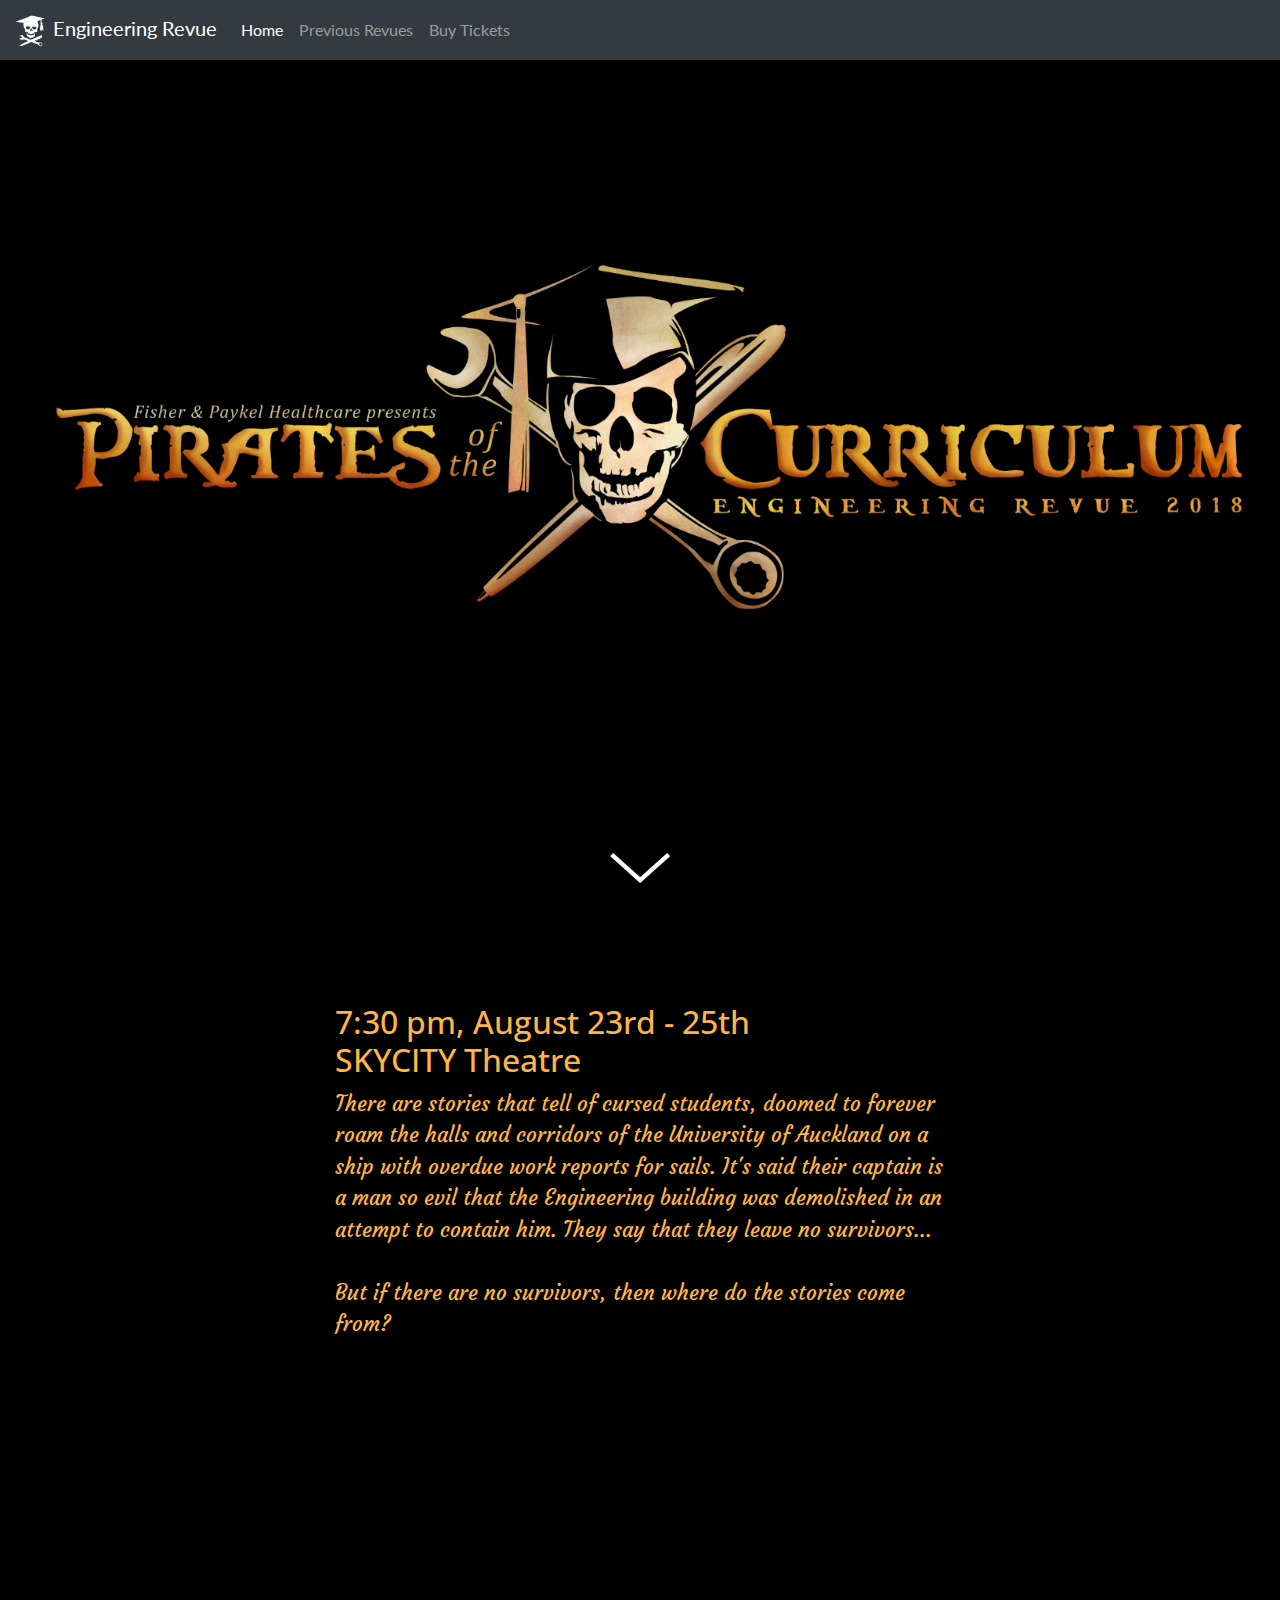
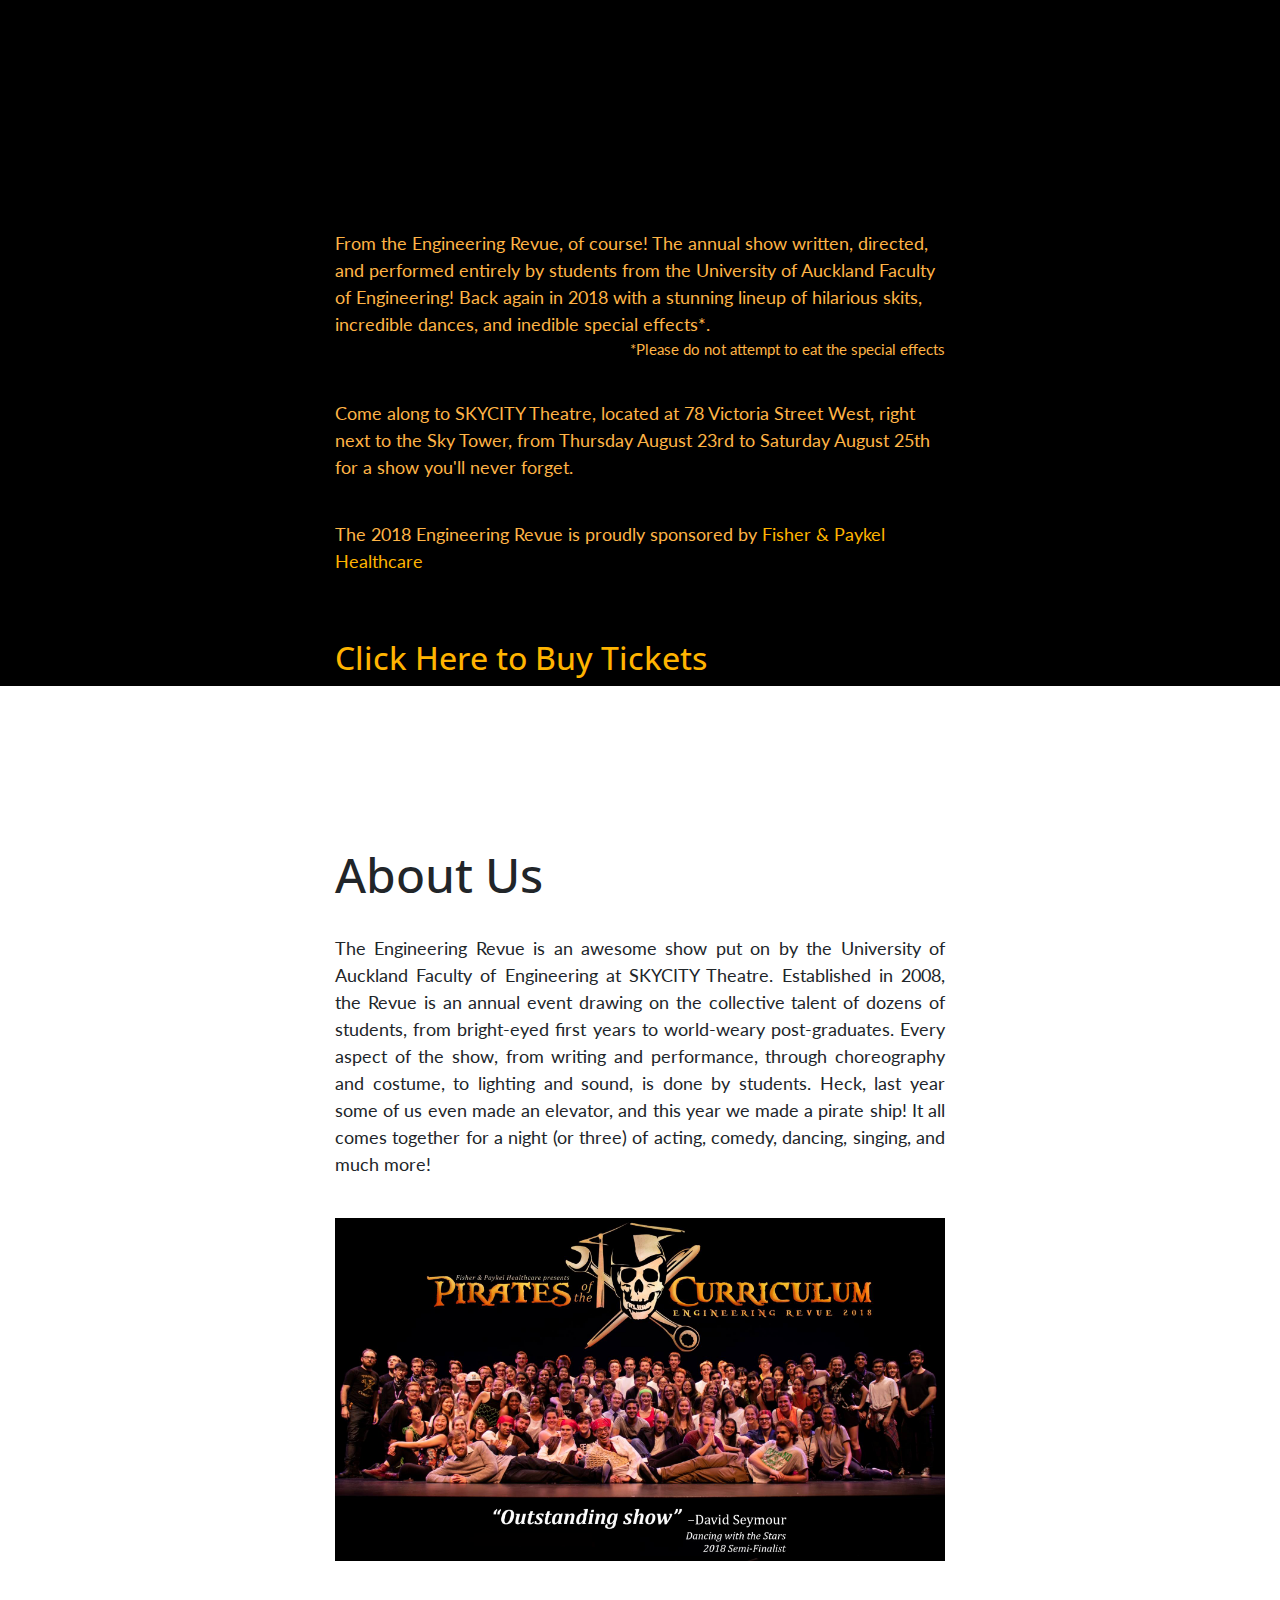
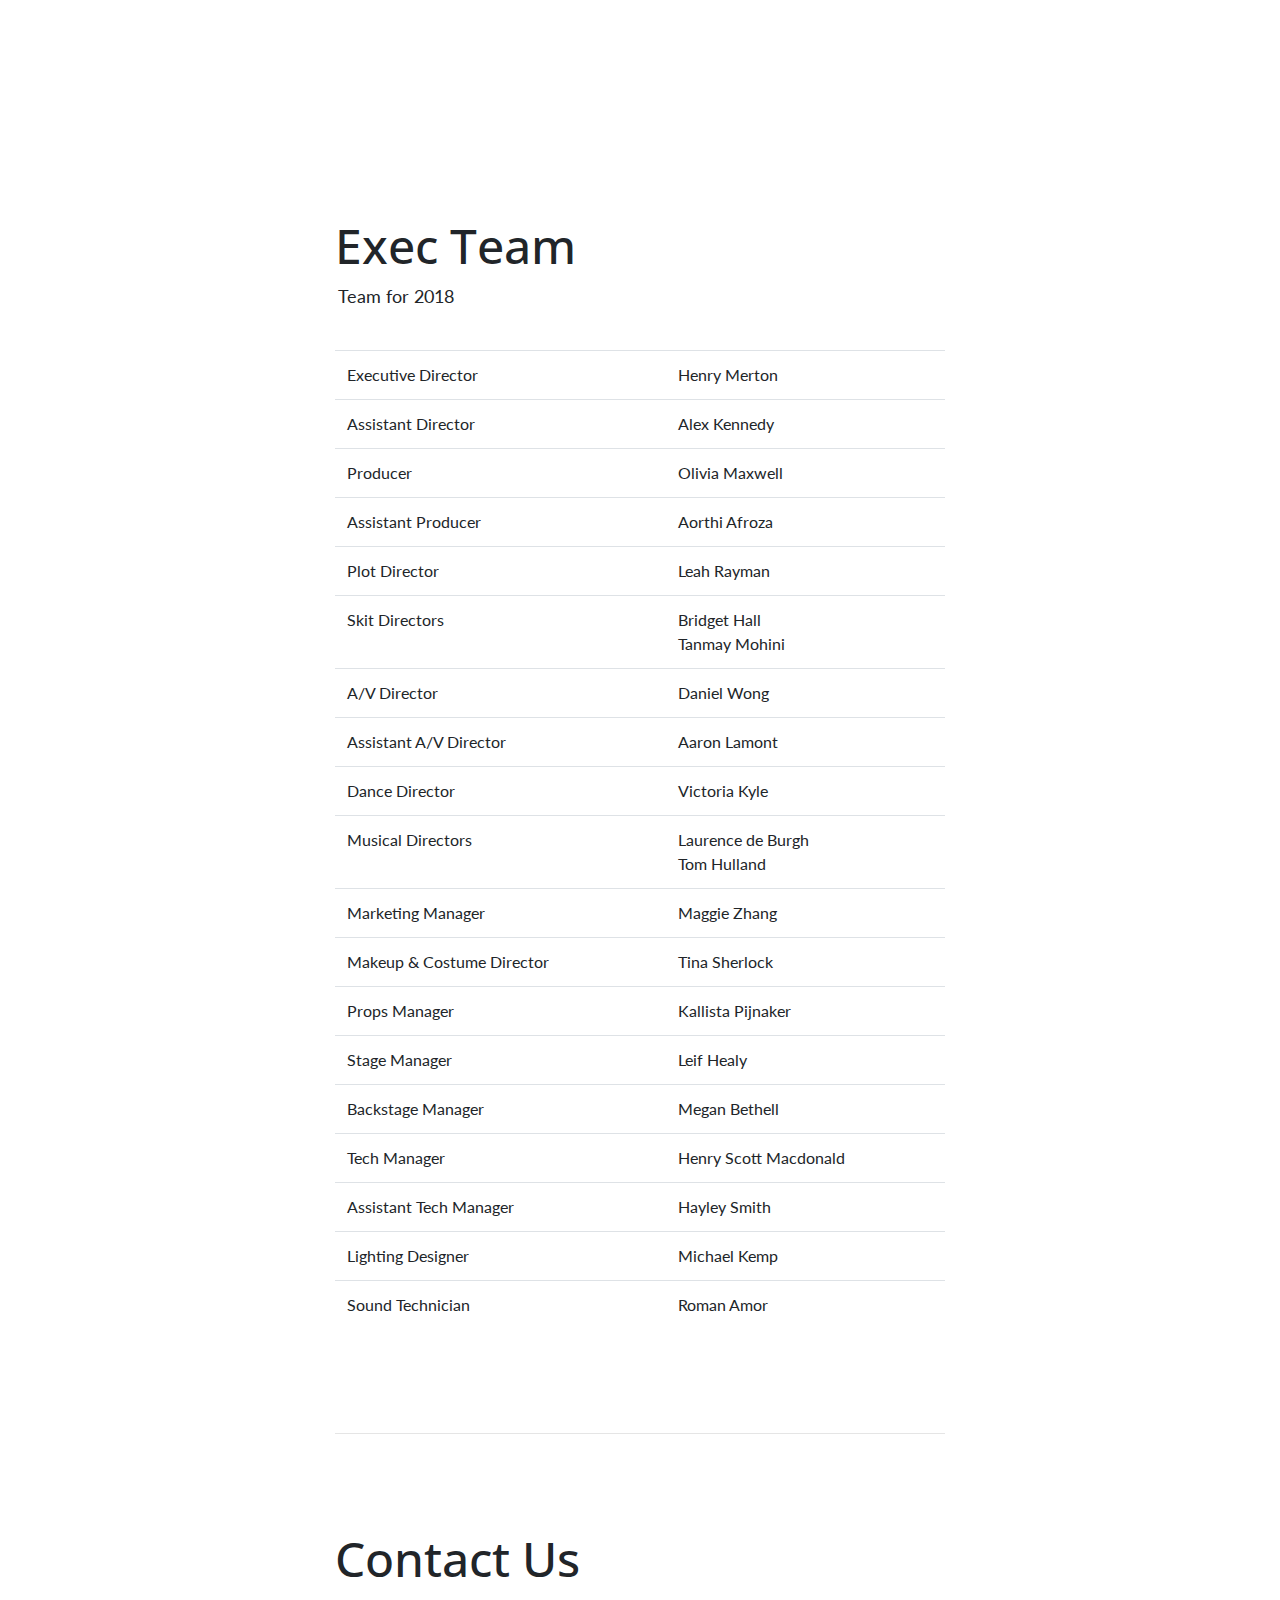
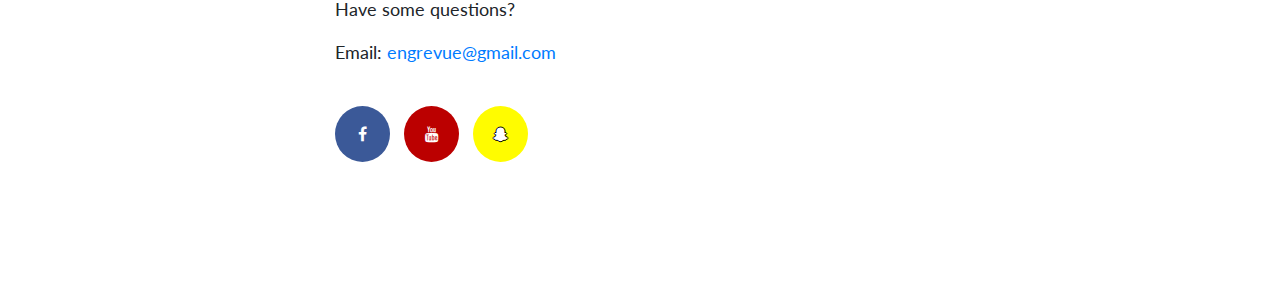
==== commit fd841165: "Update homepage after 2018 show" ====
--- a/index.html
+++ b/index.html
@@ -20,6 +20,15 @@
 
     <!-- Font Awesome -->
     <link rel="stylesheet" href="https://cdnjs.cloudflare.com/ajax/libs/font-awesome/4.7.0/css/font-awesome.min.css">
+
+    <!-- Global site tag (gtag.js) - Google Analytics -->
+    <script async src="https://www.googletagmanager.com/gtag/js?id=UA-110966310-3"></script>
+    <script>
+      window.dataLayer = window.dataLayer || [];
+      function gtag(){dataLayer.push(arguments);}
+      gtag('js', new Date());
+      gtag('config', 'UA-110966310-3');
+    </script>
   </head>
 
   <body>
@@ -63,8 +72,8 @@
         <div class="col-md-6 offset-md-3" style="margin-top: 100px">
           <h2 class="pirate-text-color"> 7:30 pm, August 23rd - 25th<br>SKYCITY Theatre </h2>
           <p class="pirate-font pirate-text-color" style="font-size: 21px;">
-              There are stories that tell of cursed students, doomed to forever roam the halls and corridors of the University of Auckland on 
-              a ship with overdue work reports for sails. It's said their captain is a man so evil that the Engineering building was demolished 
+              There are stories that tell of cursed students, doomed to forever roam the halls and corridors of the University of Auckland on
+              a ship with overdue work reports for sails. It's said their captain is a man so evil that the Engineering building was demolished
               in an attempt to contain him. They say that they leave no survivors...
               <br><br>But if there are no survivors, then where do the stories come from?
           </p>
@@ -72,14 +81,14 @@
           <iframe width="100%" height="420" src="https://www.youtube.com/embed/r1kPS_8j4wI" frameborder="0" allow="autoplay; encrypted-media" allowfullscreen></iframe>
           <br><br>
           <p class="pirate-text-color" style="margin-bottom: 0px">
-              From the Engineering Revue, of course! The annual show written, directed, and performed entirely by students from the University of 
-              Auckland Faculty of Engineering! Back again in 2018 with a stunning lineup of hilarious skits, incredible dances, and 
-              inedible special effects*. 
+              From the Engineering Revue, of course! The annual show written, directed, and performed entirely by students from the University of
+              Auckland Faculty of Engineering! Back again in 2018 with a stunning lineup of hilarious skits, incredible dances, and
+              inedible special effects*.
           </p>
           <p class="pirate-text-color" style="text-align: right; font-size: 15px;">*Please do not attempt to eat the special effects</p>
           <br>
           <p class="pirate-text-color">
-            Come along to SKYCITY Theatre, located at 78 Victoria Street West, right next to the Sky Tower, from Thursday August 23rd to Saturday 
+            Come along to SKYCITY Theatre, located at 78 Victoria Street West, right next to the Sky Tower, from Thursday August 23rd to Saturday
             August 25th for a show you'll never forget.
           </p>
           <br>
@@ -92,8 +101,6 @@
             Click Here to Buy Tickets
             </a>
           </h2>
-          <br><br><br><br>
-          <br><br><br><br>
         </div>
       </div>
 
@@ -104,28 +111,20 @@
         </div>
       </div> -->
 
-      <!-- Black to White Gradient-->
-      <div class="row">
-        <div class="col-md-12" style="padding-left: 0px; padding-right: 0px;">
-            <div style="background: linear-gradient(black,white); padding: 200px; padding-left: 0px;">
-            </div>
-        </div>
-      </div>
-
       <!-- About Section -->
       <div class="row section">
         <div class="col-md-6 offset-md-3">
           <h1>About Us</h1>
           <br>
           <p align="justify">
-            The Engineering Revue is an awesome show put on by the University of Auckland Faculty of Engineering at SKYCITY Theatre. 
-            Established in 2008, the Revue is an annual event drawing on the collective talent of dozens of students, from bright-eyed 
-            first years to world-weary post-graduates. Every aspect of the show, from writing and performance, through choreography and costume, 
-            to lighting and sound, is done by students. Heck, last year some of us even made an elevator. It all comes together for a night 
-            (or three) of acting, comedy, dancing, singing, and much more!
-          </p>
-          <br>
-          <img src="img/cast_2017.jpg" class="image-fill">
+            The Engineering Revue is an awesome show put on by the University of Auckland Faculty of Engineering at SKYCITY Theatre.
+            Established in 2008, the Revue is an annual event drawing on the collective talent of dozens of students, from bright-eyed
+            first years to world-weary post-graduates. Every aspect of the show, from writing and performance, through choreography and costume,
+            to lighting and sound, is done by students. Heck, last year some of us even made an elevator, and this year we made a pirate ship!
+            It all comes together for a night (or three) of acting, comedy, dancing, singing, and much more!
+          </p>
+          <br>
+          <img src="img/cast_2018_with_logo.jpg" class="image-fill">
         </div>
       </div>
       <!-- /About Section -->
@@ -173,51 +172,51 @@
                     <tr>
                       <td>Assistant A/V Director</td>
                       <td>Aaron Lamont</td>
-                    </tr>         
+                    </tr>
                     <tr>
                       <td>Dance Director</td>
                       <td>Victoria Kyle</td>
-                    </tr>   
+                    </tr>
                     <tr>
                       <td>Musical Directors</td>
                       <td>Laurence de Burgh<br>Tom Hulland</td>
-                    </tr>  
+                    </tr>
                     <tr>
                       <td>Marketing Manager</td>
                       <td>Maggie Zhang</td>
-                    </tr> 
+                    </tr>
                     <tr>
                       <td>Makeup & Costume Director</td>
                       <td>Tina Sherlock</td>
-                    </tr>   
+                    </tr>
                     <tr>
                       <td>Props Manager</td>
                       <td>Kallista Pijnaker</td>
-                    </tr>      
+                    </tr>
                     <tr>
                       <td>Stage Manager</td>
                       <td>Leif Healy</td>
-                    </tr>    
+                    </tr>
                     <tr>
                       <td>Backstage Manager</td>
                       <td>Megan Bethell</td>
-                    </tr> 
+                    </tr>
                     <tr>
                       <td>Tech Manager</td>
-                      <td>Henry Scott MacDonald</td>
-                    </tr> 
+                      <td>Henry Scott Macdonald</td>
+                    </tr>
                     <tr>
                       <td>Assistant Tech Manager</td>
                       <td>Hayley Smith</td>
-                    </tr> 
-                    <tr>
-                      <td>Lighting Technician</td>
+                    </tr>
+                    <tr>
+                      <td>Lighting Designer</td>
                       <td>Michael Kemp</td>
-                    </tr> 
+                    </tr>
                     <tr>
                       <td>Sound Technician</td>
                       <td>Roman Amor</td>
-                    </tr> 
+                    </tr>
                   </tbody>
                 </table>
               </div>
@@ -255,4 +254,3 @@
     <script src="js/custom.js"></script>
   </body>
 </html>
-  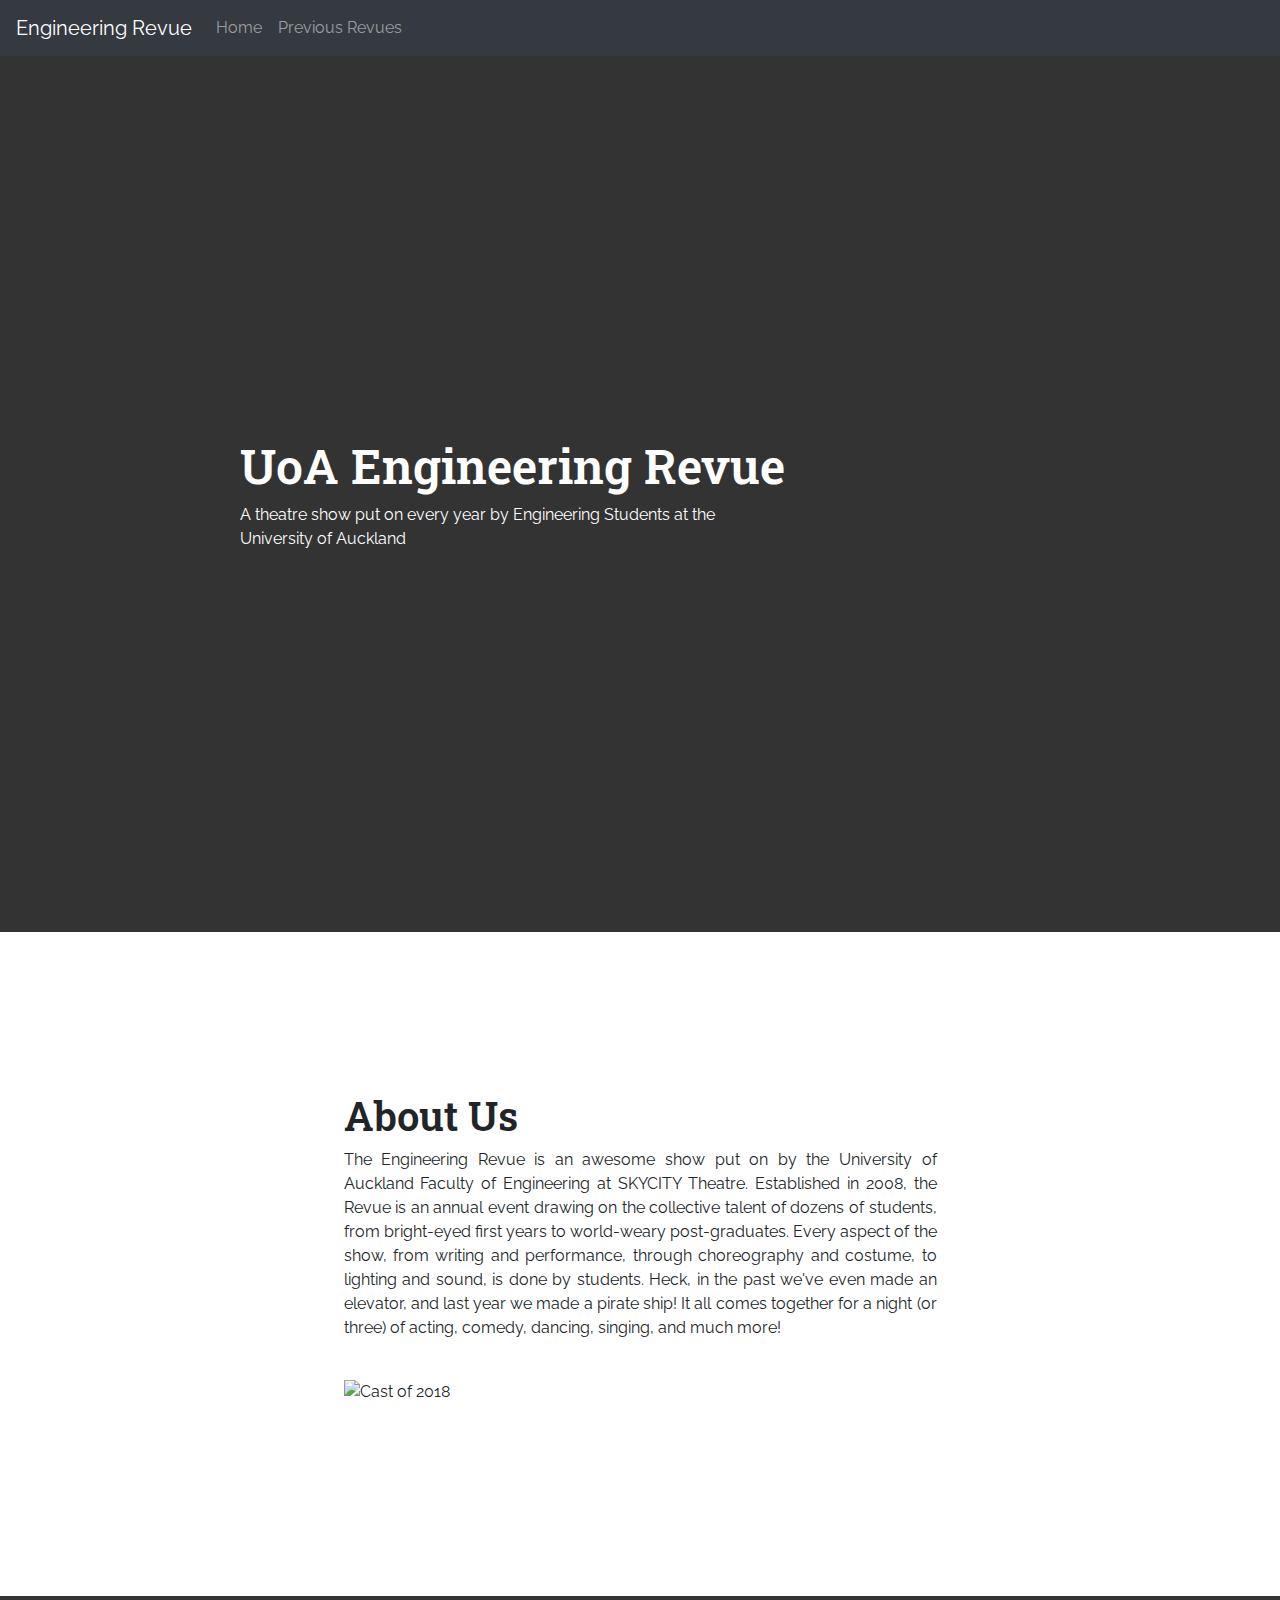
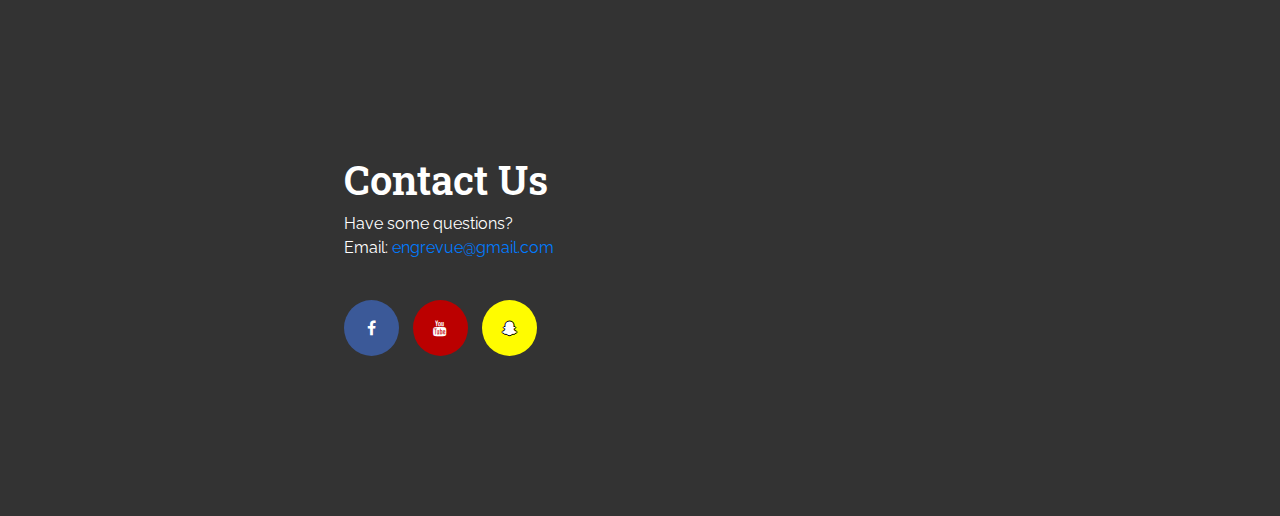
==== commit 8770bc57: "Basic 2019 updates to start" ====
--- a/index.html
+++ b/index.html
@@ -3,254 +3,74 @@
   <head>
     <meta charset="utf-8">
     <meta name="viewport" content="width=device-width, initial-scale=1, shrink-to-fit=no">
-    <meta name="description" content="UoA Engineering Revue">
+    <meta name="description" content="">
     <meta name="author" content="Daniel Wong">
-    <link rel="icon" href="img/favicon.png">
+    <!-- <link rel="icon" href="../../../../favicon.ico"> -->
 
-    <title>Engineering Revue</title>
+    <title>UoA Engineering Revue</title>
 
-    <!-- Bootstrap core CSS -->
     <link href="css/bootstrap.min.css" rel="stylesheet">
-
-    <!-- Custom styles for this template -->
-    <link href="css/index-style.css" rel="stylesheet">
+    <link href="css/style.css" rel="stylesheet">
 
     <!-- Google Fonts -->
-    <link href="https://fonts.googleapis.com/css?family=Lato:400,700|Open+Sans:700|Courgette" rel="stylesheet">
+    <link href="https://fonts.googleapis.com/css?family=Raleway|Roboto+Slab:300:600" rel="stylesheet">
 
     <!-- Font Awesome -->
     <link rel="stylesheet" href="https://cdnjs.cloudflare.com/ajax/libs/font-awesome/4.7.0/css/font-awesome.min.css">
-
-    <!-- Global site tag (gtag.js) - Google Analytics -->
-    <script async src="https://www.googletagmanager.com/gtag/js?id=UA-110966310-3"></script>
-    <script>
-      window.dataLayer = window.dataLayer || [];
-      function gtag(){dataLayer.push(arguments);}
-      gtag('js', new Date());
-      gtag('config', 'UA-110966310-3');
-    </script>
   </head>
 
   <body>
-    <nav class="navbar navbar-expand-md navbar-dark bg-dark fixed-top">
-      <a class="navbar-brand" href="index.html">
-        <img src="img/navBarIcon.png" style="height: 32px;">
-        Engineering Revue
-      </a>
-      <button class="navbar-toggler" type="button" data-toggle="collapse" data-target="#navbarsExampleDefault" aria-controls="navbarsExampleDefault" aria-expanded="false" aria-label="Toggle navigation">
-        <span class="navbar-toggler-icon"></span>
-      </button>
+    <div id="navbar-placeholder"></div>
+    <section class="row title background-grey">
+      <article class="col-md-6 offset-md-2">
+        <h1>UoA Engineering Revue</h1>
+        <p style="max-width: 500px">A theatre show put on every year by Engineering Students at the University of Auckland</p>
+      </article>
+    </section>
 
-      <div class="collapse navbar-collapse" id="navbarsExampleDefault">
-        <ul class="navbar-nav mr-auto">
-          <li class="nav-item active">
-            <a class="nav-link" href="index.html#home">Home <span class="sr-only">(current)</span></a>
-          </li>
-          <li class="nav-item">
-            <a class="nav-link" href="previous/previous.html">Previous Revues</a>
-          </li>
-          <li class="nav-item">
-            <a class="nav-link" href="https://premier.ticketek.co.nz/shows/show.aspx?sh=ENGREVUE18">Buy Tickets</a>
-          </li>
-        </ul>
-      </div>
-    </nav>
+    <section class="row section">
+      <article class="col-md-6 offset-md-3">
+        <h2>About Us</h2>
+        <p class="justify">
+          The Engineering Revue is an awesome show put on by the University of Auckland Faculty of Engineering 
+          at SKYCITY Theatre. Established in 2008, the Revue is an annual event drawing on the collective talent 
+          of dozens of students, from bright-eyed first years to world-weary post-graduates. Every aspect of the show, 
+          from writing and performance, through choreography and costume, to lighting and sound, is done by students. 
+          Heck, in the past we've even made an elevator, and last year we made a pirate ship! It all comes together 
+          for a night (or three) of acting, comedy, dancing, singing, and much more!
+        </p>
+        <br />
+        <img class="image-fill" src="img/index/about_us.jpg" alt="Cast of 2018">
+      </article>
+    </section>
 
-    <div class="container-fluid">
-      <!-- Banner Image -->
-      <div class="row">
-        <div class="col-md-12 pirates">
-          <img src="img/2018banner.png" class="image-fill pirate-center">
-          <div class="glyphPosition">
-              <center><img style="height: 30px; width: auto;" id="downarrow" src="img/downarrow.png"></center>
-          </div>
-        </div>
-      </div>
-
-      <!-- Show info -->
-      <div class="row pirates desc" id="pirates">
-        <div class="col-md-6 offset-md-3" style="margin-top: 100px">
-          <h2 class="pirate-text-color"> 7:30 pm, August 23rd - 25th<br>SKYCITY Theatre </h2>
-          <p class="pirate-font pirate-text-color" style="font-size: 21px;">
-              There are stories that tell of cursed students, doomed to forever roam the halls and corridors of the University of Auckland on
-              a ship with overdue work reports for sails. It's said their captain is a man so evil that the Engineering building was demolished
-              in an attempt to contain him. They say that they leave no survivors...
-              <br><br>But if there are no survivors, then where do the stories come from?
-          </p>
-          <br>
-          <iframe width="100%" height="420" src="https://www.youtube.com/embed/r1kPS_8j4wI" frameborder="0" allow="autoplay; encrypted-media" allowfullscreen></iframe>
-          <br><br>
-          <p class="pirate-text-color" style="margin-bottom: 0px">
-              From the Engineering Revue, of course! The annual show written, directed, and performed entirely by students from the University of
-              Auckland Faculty of Engineering! Back again in 2018 with a stunning lineup of hilarious skits, incredible dances, and
-              inedible special effects*.
-          </p>
-          <p class="pirate-text-color" style="text-align: right; font-size: 15px;">*Please do not attempt to eat the special effects</p>
-          <br>
-          <p class="pirate-text-color">
-            Come along to SKYCITY Theatre, located at 78 Victoria Street West, right next to the Sky Tower, from Thursday August 23rd to Saturday
-            August 25th for a show you'll never forget.
-          </p>
-          <br>
-          <p class="pirate-text-color">The 2018 Engineering Revue is proudly sponsored by
-              <a style="color: rgb(255,180,0);" href="https://www.fphcare.com">Fisher & Paykel Healthcare</a>
-          </p>
-          <br><br>
-          <h2>
-            <a href="https://premier.ticketek.co.nz/shows/show.aspx?sh=ENGREVUE18" style="color: rgb(255,180,0);">
-            Click Here to Buy Tickets
-            </a>
-          </h2>
-        </div>
-      </div>
-
-      <!-- <div class="row title" id="home">
-        <div class="col-md-6 offset-md-3">
-          <h1 class="title-text">Engineering<br>Revue</h1>
-          <p class="subtitle-text">The University of Auckland</p>
-        </div>
-      </div> -->
-
-      <!-- About Section -->
-      <div class="row section">
-        <div class="col-md-6 offset-md-3">
-          <h1>About Us</h1>
-          <br>
-          <p align="justify">
-            The Engineering Revue is an awesome show put on by the University of Auckland Faculty of Engineering at SKYCITY Theatre.
-            Established in 2008, the Revue is an annual event drawing on the collective talent of dozens of students, from bright-eyed
-            first years to world-weary post-graduates. Every aspect of the show, from writing and performance, through choreography and costume,
-            to lighting and sound, is done by students. Heck, last year some of us even made an elevator, and this year we made a pirate ship!
-            It all comes together for a night (or three) of acting, comedy, dancing, singing, and much more!
-          </p>
-          <br>
-          <img src="img/cast_2018_with_logo.jpg" class="image-fill">
-        </div>
-      </div>
-      <!-- /About Section -->
-
-      <!-- Exec Section -->
-      <div class="row">
-        <div class="col-md-6 offset-md-3">
-          <div class="section">
-              <h1>Exec Team</h1>
-              <p class="subtitle">Team for 2018</p>
-
-              <br>
-
-              <div class="table-responsive">
-                <table class="table table-hover">
-                  <tbody>
-                    <tr>
-                      <td>Executive Director</td>
-                      <td>Henry Merton</td>
-                    </tr>
-                    <tr>
-                      <td>Assistant Director</td>
-                      <td>Alex Kennedy</td>
-                    </tr>
-                    <tr>
-                      <td>Producer</td>
-                      <td>Olivia Maxwell</td>
-                    </tr>
-                    <tr>
-                      <td>Assistant Producer</td>
-                      <td>Aorthi Afroza</td>
-                    </tr>
-                    <tr>
-                      <td>Plot Director</td>
-                      <td>Leah Rayman</td>
-                    </tr>
-                    <tr>
-                      <td>Skit Directors</td>
-                      <td>Bridget Hall<br>Tanmay Mohini</td>
-                    </tr>
-                    <tr>
-                      <td>A/V Director</td>
-                      <td>Daniel Wong</td>
-                    </tr>
-                    <tr>
-                      <td>Assistant A/V Director</td>
-                      <td>Aaron Lamont</td>
-                    </tr>
-                    <tr>
-                      <td>Dance Director</td>
-                      <td>Victoria Kyle</td>
-                    </tr>
-                    <tr>
-                      <td>Musical Directors</td>
-                      <td>Laurence de Burgh<br>Tom Hulland</td>
-                    </tr>
-                    <tr>
-                      <td>Marketing Manager</td>
-                      <td>Maggie Zhang</td>
-                    </tr>
-                    <tr>
-                      <td>Makeup & Costume Director</td>
-                      <td>Tina Sherlock</td>
-                    </tr>
-                    <tr>
-                      <td>Props Manager</td>
-                      <td>Kallista Pijnaker</td>
-                    </tr>
-                    <tr>
-                      <td>Stage Manager</td>
-                      <td>Leif Healy</td>
-                    </tr>
-                    <tr>
-                      <td>Backstage Manager</td>
-                      <td>Megan Bethell</td>
-                    </tr>
-                    <tr>
-                      <td>Tech Manager</td>
-                      <td>Henry Scott Macdonald</td>
-                    </tr>
-                    <tr>
-                      <td>Assistant Tech Manager</td>
-                      <td>Hayley Smith</td>
-                    </tr>
-                    <tr>
-                      <td>Lighting Designer</td>
-                      <td>Michael Kemp</td>
-                    </tr>
-                    <tr>
-                      <td>Sound Technician</td>
-                      <td>Roman Amor</td>
-                    </tr>
-                  </tbody>
-                </table>
-              </div>
-              <br><br><br>
-              <hr>
-          </div>
-        </div>
-      </div>
-      <!-- /Exec Section -->
-
-      <!-- Contact Section -->
-      <div class="row">
-          <div class="col-md-6 offset-md-3">
-            <div class="section bottom">
-                <h1>Contact Us</h1>
-                <p>Have some questions?</p>
-                <p>Email: <a href="mailto:engrevue@gmail.com?Subject=Website%20Contact">engrevue@gmail.com</a></p>
-                <br>
-                <a href="https://www.facebook.com/EngineeringRevue/" class="fa fa-facebook"></a>
-                <a href="https://www.youtube.com/user/Engrevue" class="fa fa-youtube"></a>
-                <a href="https://www.snapchat.com/add/engrevue" class="fa fa-snapchat-ghost"></a>
-            </div>
-          </div>
-        </div>
-        <!-- /Contact Section -->
-    </div>
+    <section class="row section background-grey">
+      <article class="col-md-6 offset-md-3">
+        <h2>Contact Us</h2>
+        <p>
+          Have some questions?<br />
+          Email: <a href="mailto:engrevue@gmail.com">engrevue@gmail.com</a>
+        </p>
+        <br>
+        <a href="https://www.facebook.com/EngineeringRevue/" class="fa fa-facebook"></a>
+        <a href="https://www.youtube.com/user/Engrevue" class="fa fa-youtube"></a>
+        <a href="https://www.snapchat.com/add/engrevue" class="fa fa-snapchat-ghost"></a>
+      </article>
+    </section>
 
     <!-- Bootstrap core JavaScript
     ================================================== -->
     <!-- Placed at the end of the document so the pages load faster -->
-    <script src="https://code.jquery.com/jquery-3.3.1.min.js"crossorigin="anonymous"></script>
+    <script src="https://code.jquery.com/jquery-3.3.1.min.js" crossorigin="anonymous"></script>
     <script>window.jQuery || document.write('<script src="js/jquery-3.3.1.min.js"><\/script>')</script>
     <script src="js/popper.min.js"></script>
     <script src="js/bootstrap.min.js"></script>
-    <script src="js/custom.js"></script>
+
+    <script>
+      //Loads the navbar dynamically
+      $(function(){
+        $("#navbar-placeholder").load("navbar.html");
+      });
+    </script>
   </body>
 </html>
--- a/css/style.css
+++ b/css/style.css
@@ -0,0 +1,68 @@
+body {
+  font-family: 'Raleway', sans-serif;
+  padding-top: 2rem;
+
+  max-width: 100%;
+  overflow-x: hidden;
+}
+h1, h2, h3, h4, h5 {
+  font-family: 'Roboto Slab', serif;
+  font-weight: 600;
+}
+h2 {
+  font-size: 2.5rem;
+}
+.justify {
+  text-align: justify;
+}
+.title {
+  height: 100vh;
+  padding: 45vh 2em 0em 2em;
+  text-align: left;
+}
+.title h1 {
+  color: white;
+  font-size: 3em;
+}
+.title p {
+  color: white;
+}
+.section {
+  padding: 10em 2em 10em 2em;
+}
+.image-fill {
+  width: 100%;
+  height: auto;
+  padding-bottom: 2rem;
+}
+.background-grey {
+  background-color: #333;
+}
+.background-grey h2, .background-grey p {
+  color: white;
+}
+.fa {
+  padding: 20px;
+  margin-right: 10px;
+  font-size: 30px;
+  width: 55px;
+  text-align: center;
+  text-decoration: none;
+  border-radius: 50%;
+}
+.fa:hover {
+  opacity: 0.7;
+}
+.fa-facebook {
+  background: #3B5998;
+  color: white;
+}
+.fa-youtube {
+  background: #bb0000;
+  color: white;
+}
+.fa-snapchat-ghost {
+  background: #fffc00;
+  color: white;
+  text-shadow: -1px 0 black, 0 1px black, 1px 0 black, 0 -1px black;
+}
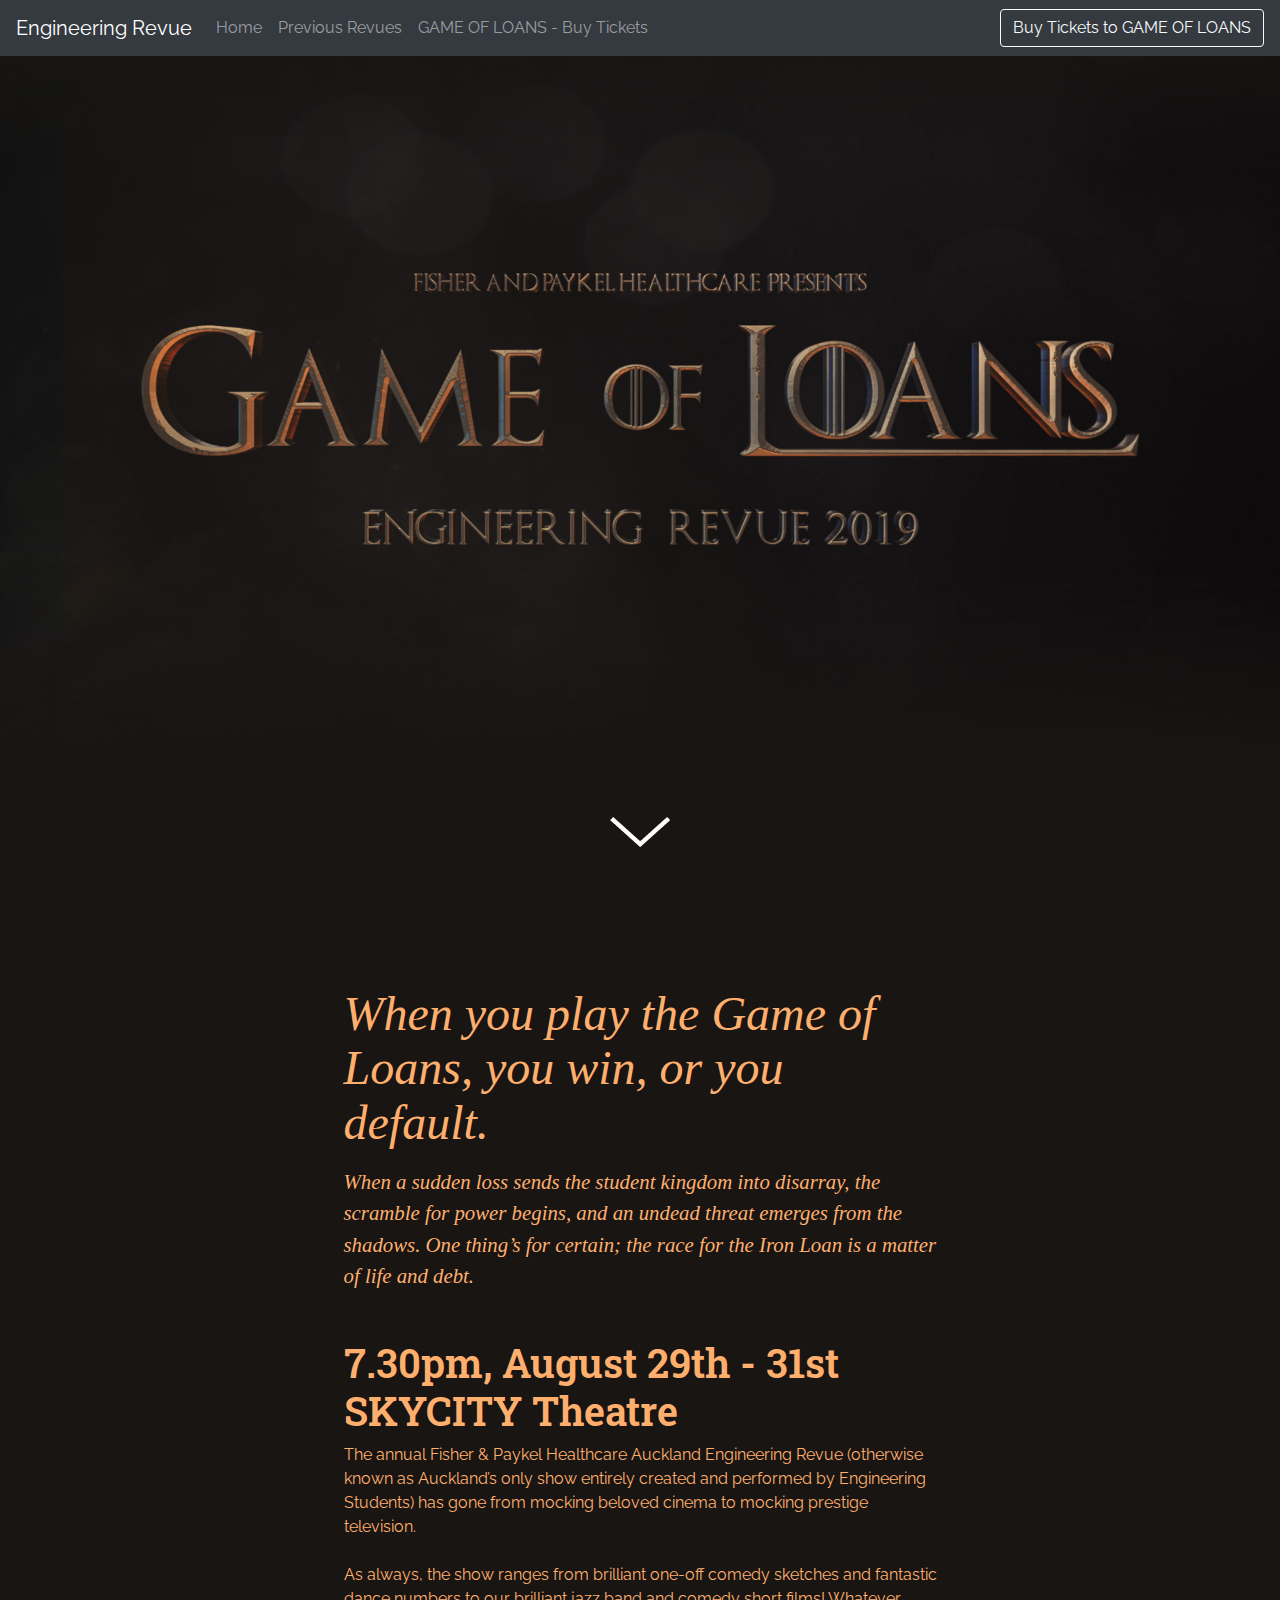
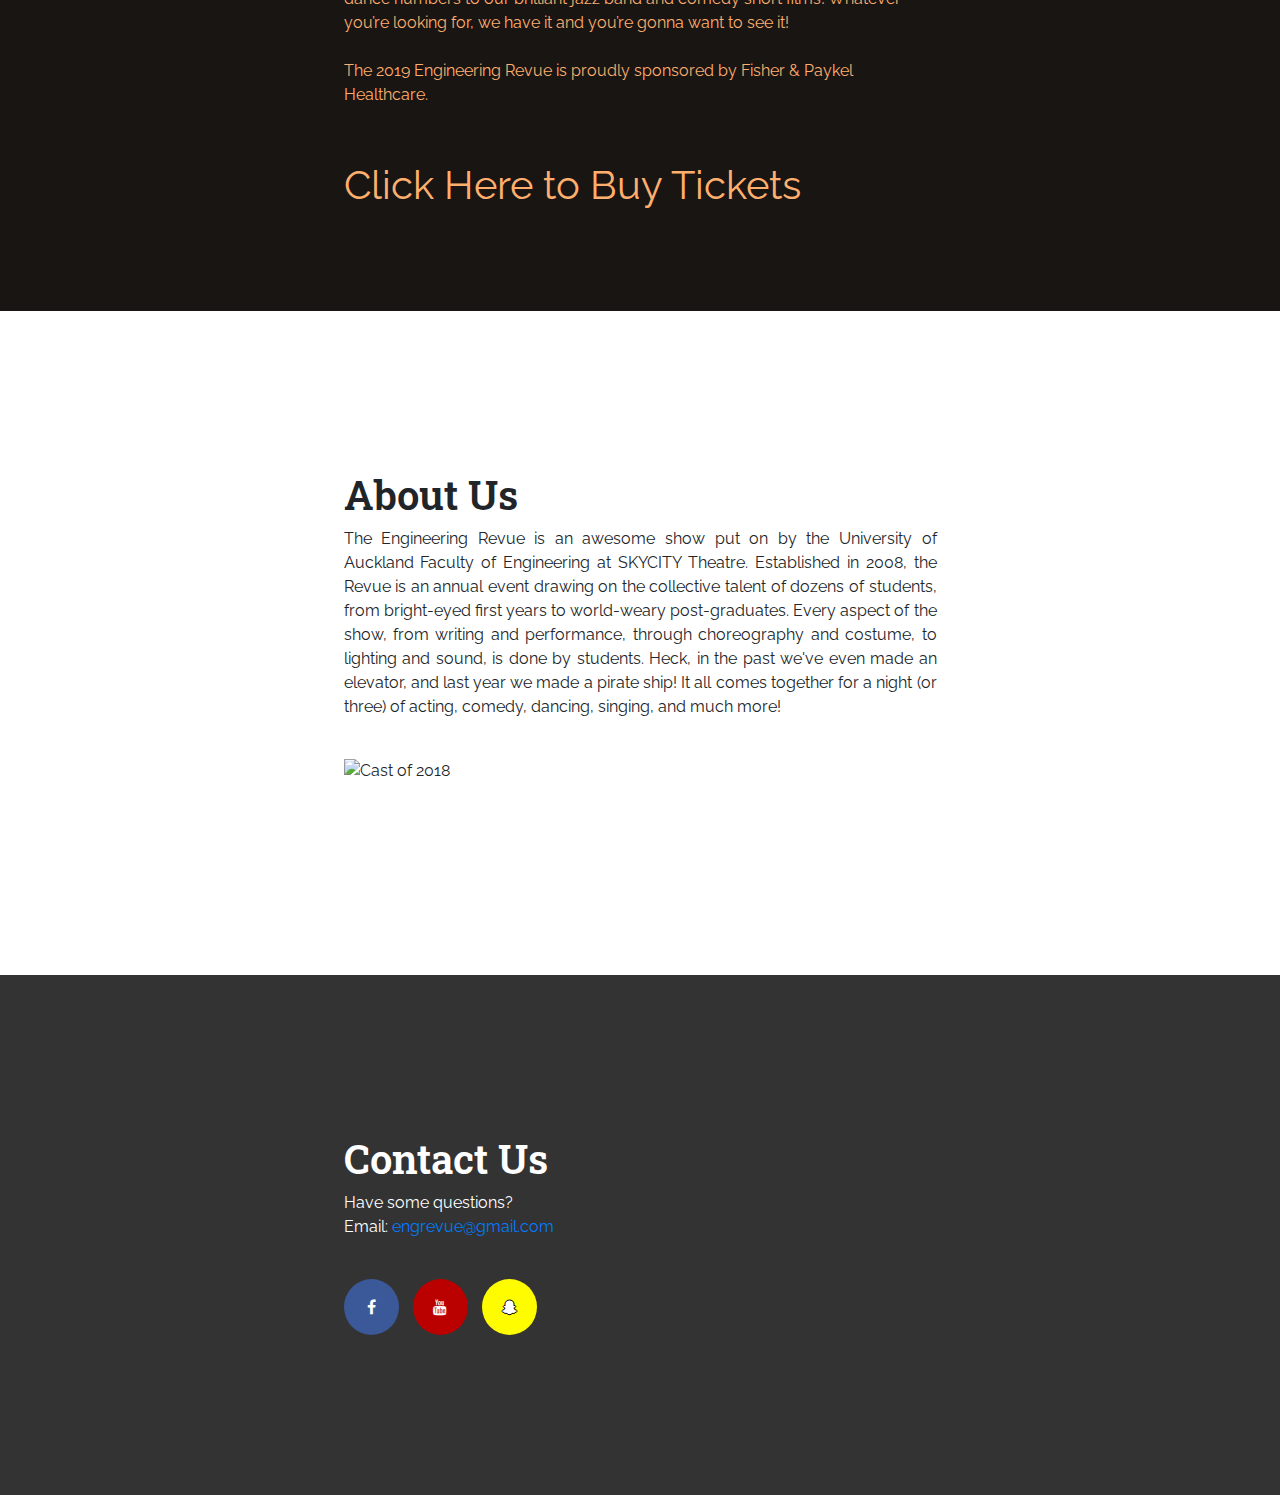
==== commit 200903b2: "The Big 2019 Update" ====
--- a/index.html
+++ b/index.html
@@ -21,12 +21,56 @@
 
   <body>
     <div id="navbar-placeholder"></div>
+
+    <section class="row">
+      <div class="col-md-12 banner loans">
+        <picture>
+          <source media="(max-width: 767px)" srcset="img/index/2019-banner-square.jpg">
+          <source media="(min-width: 768px)" srcset="img/index/2019-banner-long.jpg">
+          <img src="img/index/2019-banner-long.jpg" class="image-fill loans-center">
+        </picture>
+        <div class="glyphPosition">
+          <img style="height: 30px; width: auto;" id="downarrow" src="img/index/downarrow.png">
+        </div>
+      </div>
+    </section>
+
+    <section class="row loans desc section" id="loans">
+      <div class="col-md-6 offset-md-3" style="margin-top: 100px">
+        <div class="flavourtext">
+          <p style="font-size: 3rem; line-height: 3.4rem;">When you play the Game of Loans, you win, or you default.</p>
+          <p><i>
+            When a sudden loss sends the student kingdom into disarray, the scramble for power begins,
+            and an undead threat emerges from the shadows. One thing’s for certain; the race for the
+            Iron Loan is a matter of life and debt.
+          </i></p>
+        </div>
+        <h2>7.30pm, August 29th - 31st<br>SKYCITY Theatre</h2>
+        <p>
+          The annual Fisher & Paykel Healthcare Auckland Engineering Revue (otherwise
+          known as Auckland’s only show entirely created and performed by Engineering Students) has gone
+          from mocking beloved cinema to mocking prestige television.
+          <br><br>
+          As always, the show ranges from brilliant one-off comedy sketches and fantastic dance numbers
+          to our brilliant jazz band and comedy short films! Whatever you’re looking for, we have it and
+          you’re gonna want to see it!
+          <br><br>
+          The 2019 Engineering Revue is proudly sponsored by <a href="https://www.fphcare.com">Fisher & Paykel Healthcare</a>.
+        </p>
+        <p style="font-size: 2.5rem; margin-top: 48px;">
+          <a href="https://premier.ticketek.co.nz/shows/show.aspx?sh=ENGREVUE19">Click Here to Buy Tickets</a>
+        </p>
+      </div>
+    </section>
+
+    <!--
     <section class="row title background-grey">
       <article class="col-md-6 offset-md-2">
         <h1>UoA Engineering Revue</h1>
         <p style="max-width: 500px">A theatre show put on every year by Engineering Students at the University of Auckland</p>
       </article>
     </section>
+    -->
 
     <section class="row section">
       <article class="col-md-6 offset-md-3">
@@ -65,6 +109,7 @@
     <script>window.jQuery || document.write('<script src="js/jquery-3.3.1.min.js"><\/script>')</script>
     <script src="js/popper.min.js"></script>
     <script src="js/bootstrap.min.js"></script>
+    <script src="js/index.js"></script>
 
     <script>
       //Loads the navbar dynamically
--- a/css/style.css
+++ b/css/style.css
@@ -35,6 +35,46 @@
   height: auto;
   padding-bottom: 2rem;
 }
+
+.loans {
+  background: #181513;
+  height: 95vh;
+  color: rgb(255, 175, 109);
+}
+.loans.banner {
+  padding: 0;
+}
+.loans.desc {
+  height: auto;
+  padding-top: 0px;
+  padding-bottom: 5em;
+}
+.loans a {
+  color: #FFAF6D;
+}
+.flavourtext {
+  font-family: 'Palatino Linotype', 'Book Antiqua', Palatino, serif;
+  font-style: italic;
+  font-size: 1.3rem;
+  margin-bottom: 48px;
+}
+.loans-center {
+  position: absolute;
+  top: 45%;
+  transform: translateY(-50%);
+}
+.glyphPosition {
+  position: absolute;
+  text-align: center;
+  bottom: 20px;
+  width: 100%;
+  height: 50px;
+  transition: all .2s ease-in-out;
+}
+.glyphPosition:hover {
+  transform: scale(1.5);
+}
+
 .background-grey {
   background-color: #333;
 }
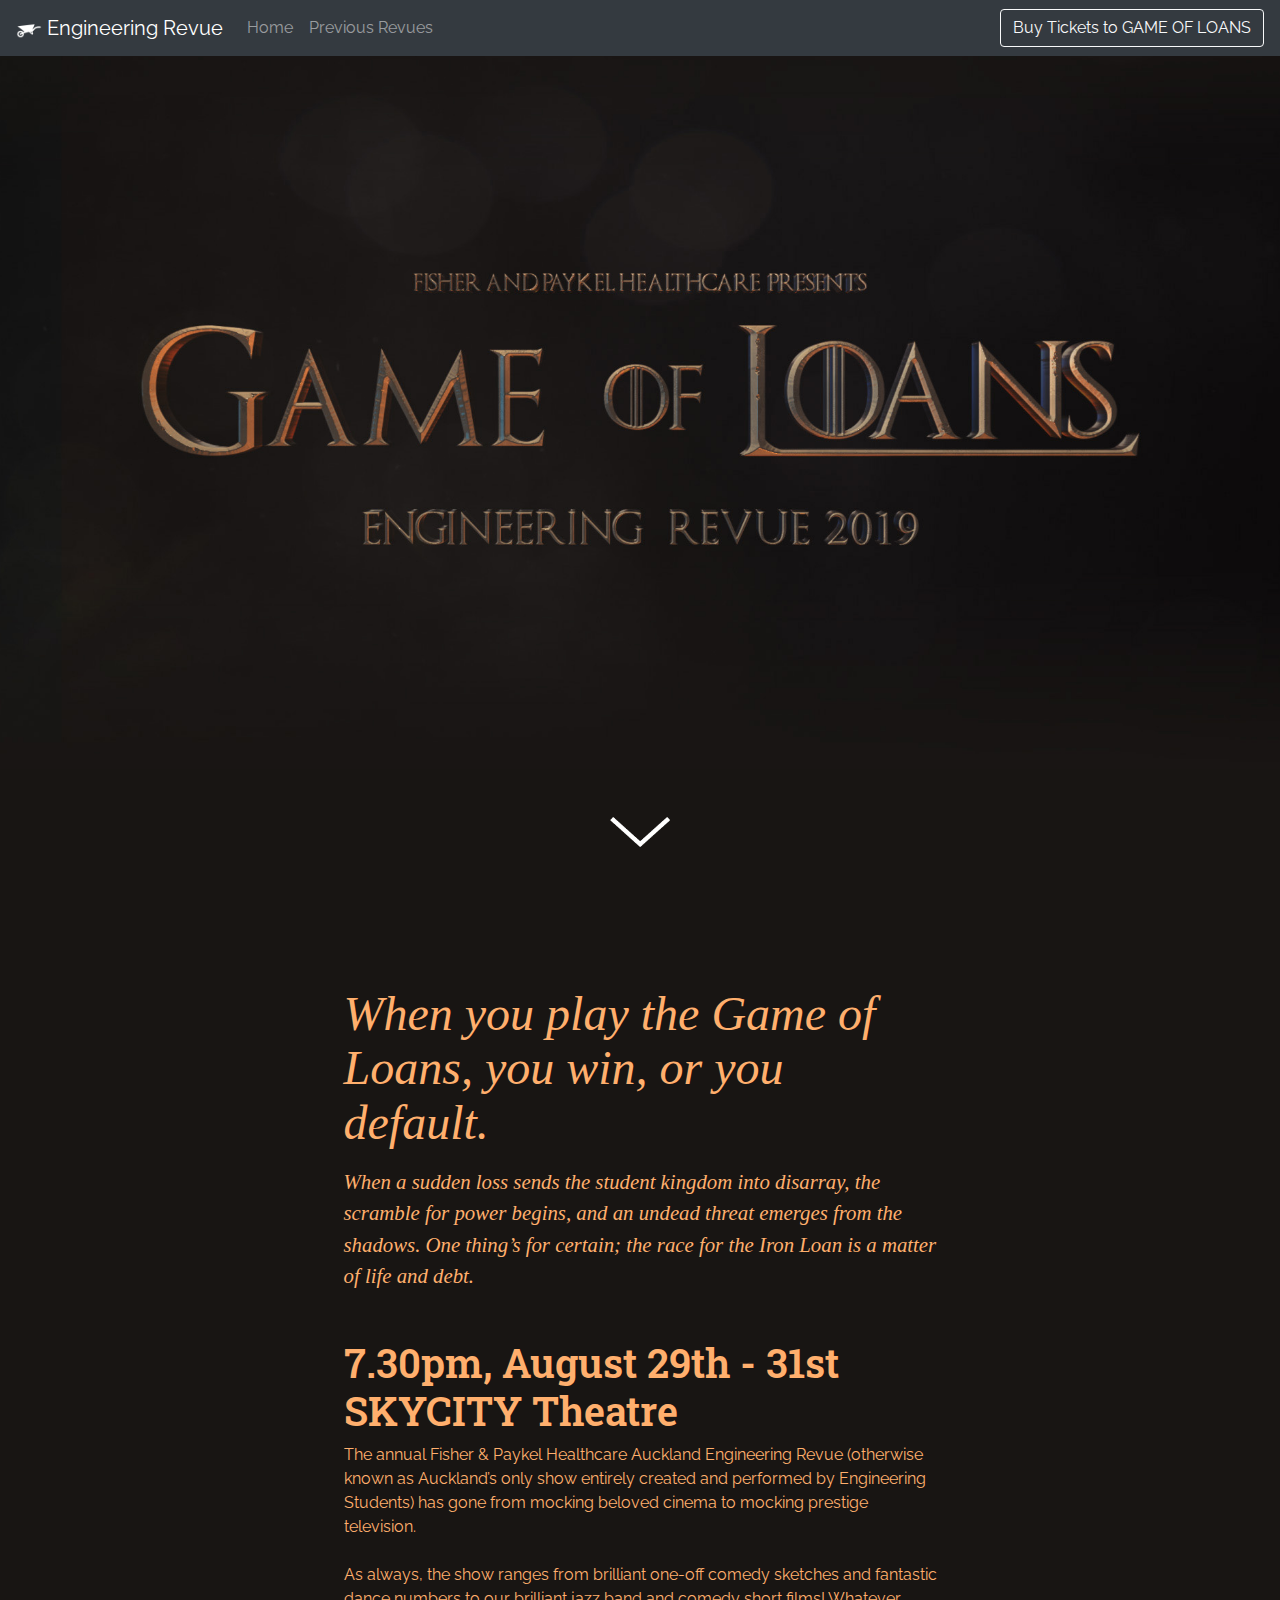
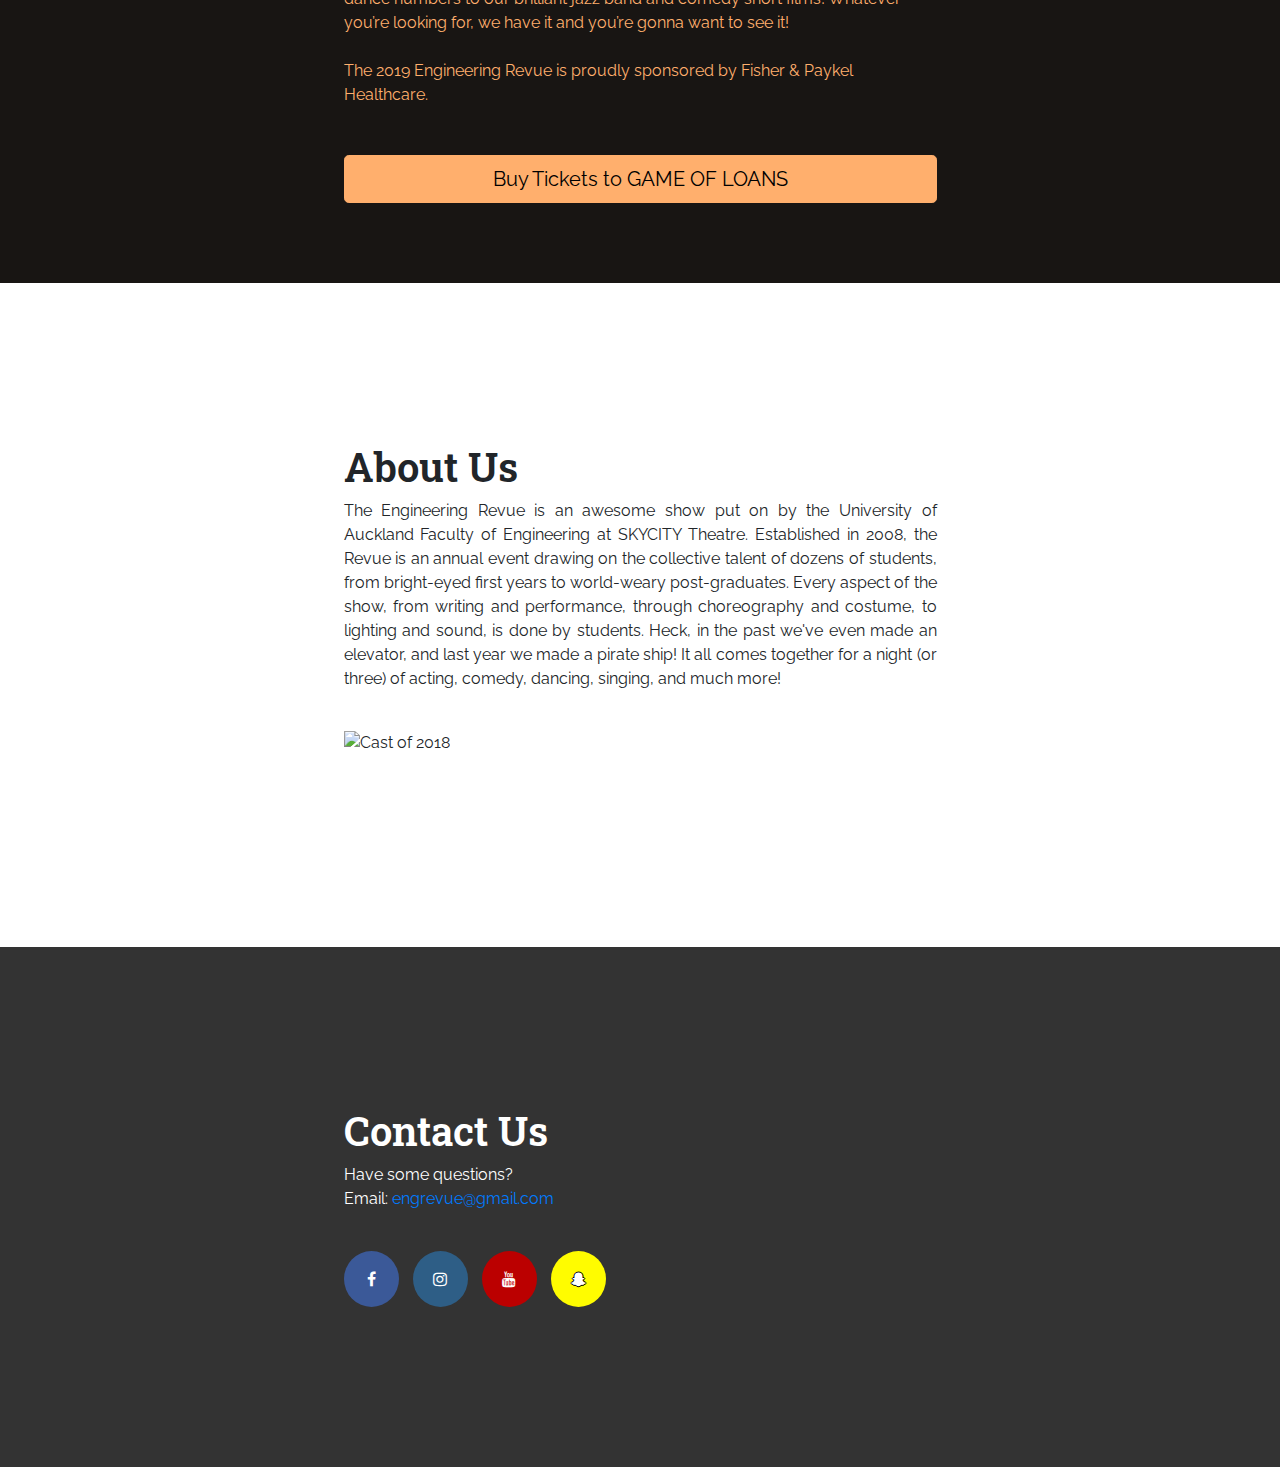
==== commit 6caae53d: "The Big 2019 Update, Part 2" ====
--- a/index.html
+++ b/index.html
@@ -5,7 +5,7 @@
     <meta name="viewport" content="width=device-width, initial-scale=1, shrink-to-fit=no">
     <meta name="description" content="">
     <meta name="author" content="Daniel Wong">
-    <!-- <link rel="icon" href="../../../../favicon.ico"> -->
+    <link rel="icon" href="img/favicon.png">
 
     <title>UoA Engineering Revue</title>
 
@@ -37,6 +37,7 @@
 
     <section class="row loans desc section" id="loans">
       <div class="col-md-6 offset-md-3" style="margin-top: 100px">
+
         <div class="flavourtext">
           <p style="font-size: 3rem; line-height: 3.4rem;">When you play the Game of Loans, you win, or you default.</p>
           <p><i>
@@ -45,21 +46,26 @@
             Iron Loan is a matter of life and debt.
           </i></p>
         </div>
-        <h2>7.30pm, August 29th - 31st<br>SKYCITY Theatre</h2>
-        <p>
-          The annual Fisher & Paykel Healthcare Auckland Engineering Revue (otherwise
-          known as Auckland’s only show entirely created and performed by Engineering Students) has gone
-          from mocking beloved cinema to mocking prestige television.
-          <br><br>
-          As always, the show ranges from brilliant one-off comedy sketches and fantastic dance numbers
-          to our brilliant jazz band and comedy short films! Whatever you’re looking for, we have it and
-          you’re gonna want to see it!
-          <br><br>
-          The 2019 Engineering Revue is proudly sponsored by <a href="https://www.fphcare.com">Fisher & Paykel Healthcare</a>.
-        </p>
-        <p style="font-size: 2.5rem; margin-top: 48px;">
-          <a href="https://premier.ticketek.co.nz/shows/show.aspx?sh=ENGREVUE19">Click Here to Buy Tickets</a>
-        </p>
+
+        <div class="infotext">
+            <h2>7.30pm, August 29th - 31st<br>SKYCITY Theatre</h2>
+            <p>
+              The annual Fisher & Paykel Healthcare Auckland Engineering Revue (otherwise
+              known as Auckland’s only show entirely created and performed by Engineering Students) has gone
+              from mocking beloved cinema to mocking prestige television.
+              <br><br>
+              As always, the show ranges from brilliant one-off comedy sketches and fantastic dance numbers
+              to our brilliant jazz band and comedy short films! Whatever you’re looking for, we have it and
+              you’re gonna want to see it!
+              <br><br>
+              The 2019 Engineering Revue is proudly sponsored by <a href="https://www.fphcare.com" style="color: #FFAF6D;">Fisher & Paykel Healthcare</a>.
+            </p>
+        </div>
+
+        <a href="https://premier.ticketek.co.nz/shows/show.aspx?sh=ENGREVUE19" class="btn btn-lg btn-block btn-primary" role="button">
+          Buy Tickets to GAME OF LOANS
+        </a>
+
       </div>
     </section>
 
@@ -97,6 +103,7 @@
         </p>
         <br>
         <a href="https://www.facebook.com/EngineeringRevue/" class="fa fa-facebook"></a>
+        <a href="https://www.instagram.com/engrevue" class="fa fa-instagram"></a>
         <a href="https://www.youtube.com/user/Engrevue" class="fa fa-youtube"></a>
         <a href="https://www.snapchat.com/add/engrevue" class="fa fa-snapchat-ghost"></a>
       </article>
--- a/css/style.css
+++ b/css/style.css
@@ -41,6 +41,11 @@
   height: 95vh;
   color: rgb(255, 175, 109);
 }
+.loans-center {
+  position: absolute;
+  top: 45%;
+  transform: translateY(-50%);
+}
 .loans.banner {
   padding: 0;
 }
@@ -49,19 +54,22 @@
   padding-top: 0px;
   padding-bottom: 5em;
 }
-.loans a {
-  color: #FFAF6D;
-}
 .flavourtext {
   font-family: 'Palatino Linotype', 'Book Antiqua', Palatino, serif;
   font-style: italic;
   font-size: 1.3rem;
-  margin-bottom: 48px;
 }
-.loans-center {
-  position: absolute;
-  top: 45%;
-  transform: translateY(-50%);
+.infotext {
+  margin: 3em auto;
+}
+.btn-primary,
+.btn-primary:hover,
+.btn-primary:active,
+.btn-primary:visited,
+.btn-primary:focus {
+  color: black !important;
+  background-color: #FFAF6D !important;
+  border-color: #FFAF6D !important;
 }
 .glyphPosition {
   position: absolute;
@@ -97,6 +105,10 @@
   background: #3B5998;
   color: white;
 }
+.fa-instagram {
+  background: #2E5E86;
+  color: white;
+}
 .fa-youtube {
   background: #bb0000;
   color: white;
@@ -106,3 +118,6 @@
   color: white;
   text-shadow: -1px 0 black, 0 1px black, 1px 0 black, 0 -1px black;
 }
+a.fa:hover {
+  color: white;
+}